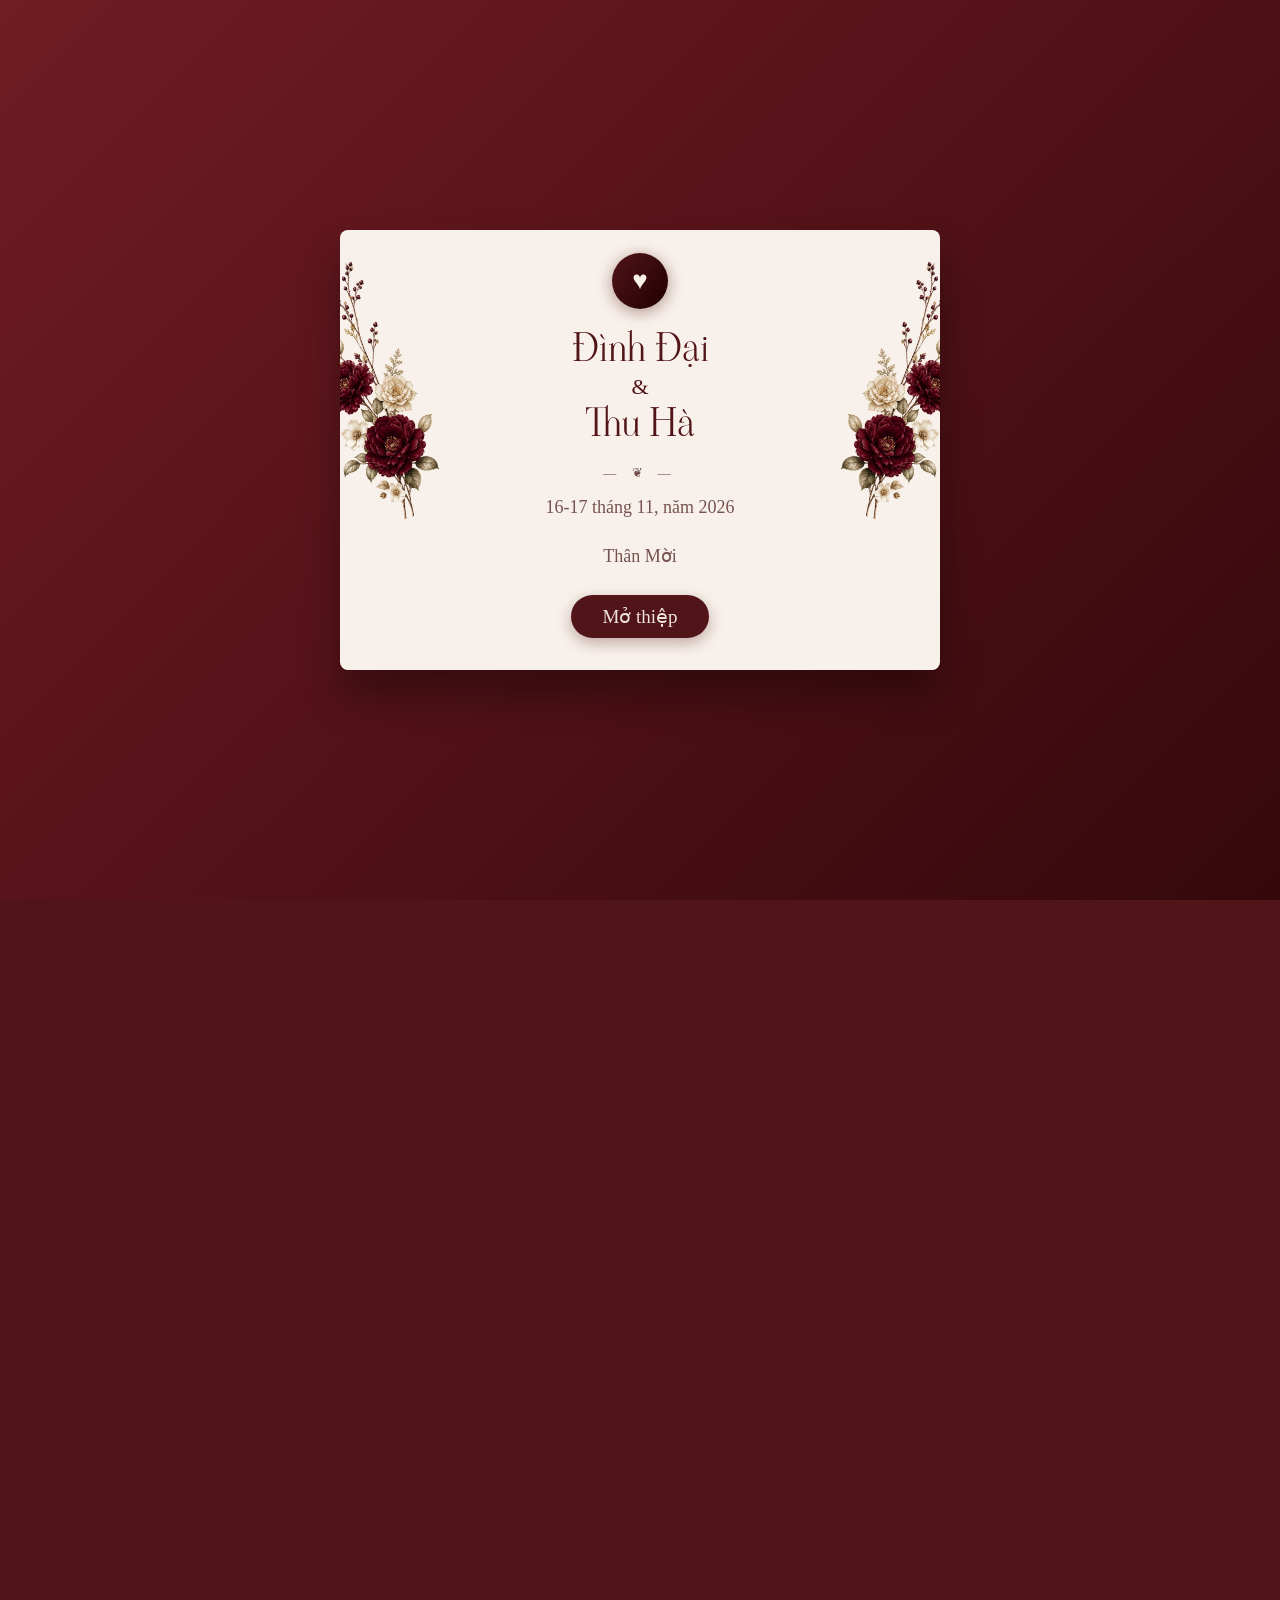
==== nha-trai/index.html @ a58b71ca "Add files via upload" ====
<!doctype html><html lang="vi" class="invitation-closed"><head><meta charset="utf-8"><meta name="viewport" content="width=device-width,initial-scale=1"><meta name="theme-color" content="#511419"><title>Thiệp cưới nhà trai — Đình Đại &amp; Thu Hà</title><meta name="description" content="Trân trọng kính mời bạn dự tiệc cưới nhà trai của Đình Đại &amp; Thu Hà, ngày 16/11/2026 tại Thôn Tiền Lệ, xã Sơn Đồng, TP. Hà Nội."><link rel="stylesheet" href="assets/chungdoi/d0204473e32a288a.css"><link rel="stylesheet" href="assets/chungdoi/08fc569d88870472.css"><style>@keyframes drFloat{0%,100%{transform:translateY(0)}50%{transform:translateY(-8px)}}</style><link rel="stylesheet" href="chungdoi.css?v=address-13"><meta property="og:type" content="website"><meta property="og:locale" content="vi_VN"><meta property="og:site_name" content="Đại &amp; Hà — Thiệp cưới"><meta property="og:title" content="Thiệp cưới nhà trai — Đình Đại &amp; Thu Hà"><meta property="og:description" content="Trân trọng kính mời bạn chung vui lúc 16:30, Thứ Hai, ngày 16/11/2026. Nhà trai: Thôn Tiền Lệ, xã Sơn Đồng, Hà Nội."><meta property="og:image" content="assets/share-card.jpg"><meta property="og:image:secure_url" content="assets/share-card.jpg"><meta property="og:image:type" content="image/jpeg"><meta property="og:image:width" content="1200"><meta property="og:image:height" content="630"><meta property="og:image:alt" content="Thiệp cưới nhà trai — Đình Đại &amp; Thu Hà"><meta name="twitter:card" content="summary_large_image"><meta name="twitter:title" content="Thiệp cưới nhà trai — Đình Đại &amp; Thu Hà"><meta name="twitter:description" content="Trân trọng kính mời bạn chung vui lúc 16:30, Thứ Hai, ngày 16/11/2026. Nhà trai: Thôn Tiền Lệ, xã Sơn Đồng, Hà Nội."><meta name="twitter:image" content="assets/share-card.jpg"></head><body data-invitation-side="Nhà trai"><main class="min-h-screen w-full"><div class="flex w-full justify-center overflow-x-clip bg-white" data-testid="minimalism-darkred-template"><div data-showcase-root="" class="relative w-full max-w-[480px] md:max-w-[900px] md:mx-auto overflow-hidden md:border md:border-[#51141922] isolate" style="background-color:#fff7eb;color:#511419"><style>@keyframes drFloat{0%,100%{transform:translateY(0)}50%{transform:translateY(-8px)}}</style><div aria-hidden="true" class="pointer-events-none absolute inset-0 z-0" style='background-image:url("assets/chungdoi/paper.webp");background-size:100% auto;background-position:top center;mix-blend-mode:multiply;opacity:0.5'></div><header class="relative z-10 flex flex-col items-center overflow-x-clip px-9 pt-15 pb-14 text-center"><img src="assets/chungdoi/castle-background.webp" alt="" aria-hidden="true" class="pointer-events-none absolute max-w-none object-contain opacity-[0.1] left-1/2 top-[26%] w-[170%] -translate-x-1/2"><p class="relative z-10 whitespace-pre-line text-[15px] uppercase md:text-[18px]" style='font-family:"Cormorant Garamond", "Times New Roman", ChungDoiIndic, serif;color:#590310;letter-spacing:0.16em;font-weight:600'>Save The Date</p><div class="relative z-10 mt-24 w-[82%] max-w-[330px] md:mt-28 md:max-w-[420px]"><div class="relative aspect-[333/384]"><img src="assets/chungdoi/envelope-background.webp" alt="" aria-hidden="true" class="pointer-events-none absolute inset-0 z-10 w-full max-w-none"><div class="absolute left-[33%] top-[-2%] z-20 w-[64%]" style="animation:drFloat 6.5s ease-in-out infinite;animation-delay:0.4s;will-change:transform"><div class="aspect-[221/309] rotate-[12deg] border-[7px] border-white bg-white shadow-[2px_2px_4px_rgba(0,0,0,0.25)]"><img src="assets/chungdoi/7d87ee36-6f29-4bc1-a551-3b13a37bc373.webp" alt="" class="h-full w-full object-cover"></div></div><span aria-hidden="true" class="pointer-events-none absolute block -left-[2%] -top-[12%] z-[25] w-[42%]"><span class="block" style="animation:drFloat 5s ease-in-out infinite;animation-delay:0s;will-change:transform"><img src="assets/chungdoi/flower2-decoration.webp" alt="" class="block w-full max-w-none object-contain drop-shadow-[3px_4px_3px_rgba(0,0,0,0.3)] rotate-[-17deg]"></span></span><img src="assets/chungdoi/envelope-cover.webp" alt="" aria-hidden="true" class="pointer-events-none absolute bottom-0 left-0 z-30 w-full max-w-none"></div></div><div class="relative z-10 mt-16 flex flex-col items-center gap-[22px] md:mt-20"><p class="text-[clamp(38px,11vw,46px)] leading-none md:text-[58px]" style='font-family:"Viaoda Libre", "The Nautigal", ChungDoiIndic, cursive;color:#511419'>Đình Đại</p><span aria-hidden="true" class="pointer-events-none absolute top-[37%] -translate-y-1/2 translate-x-[0px] text-[92px] leading-none md:text-[120px]" style='font-family:"The Nautigal", ChungDoiIndic, cursive;color:rgba(81,20,25,0.15)'>&amp;</span><p class="text-[clamp(38px,11vw,46px)] leading-none md:text-[58px]" style='font-family:"Viaoda Libre", "The Nautigal", ChungDoiIndic, cursive;color:#511419'>Thu Hà</p></div></header><section class="relative z-10 mx-auto w-[88%] max-w-[420px] md:max-w-[560px] "><span aria-hidden="true" class="pointer-events-none absolute block -right-[22%] bottom-[30%] z-20 w-[40%]" style="will-change:transform"><span class="block" style="animation:drFloat 5.5s ease-in-out infinite;animation-delay:0.6s;will-change:transform"><img src="assets/chungdoi/flower2-decoration.webp" alt="" class="block w-full max-w-none object-contain drop-shadow-[3px_4px_3px_rgba(0,0,0,0.3)] "></span></span><div class="relative overflow-hidden rounded-[13px] px-5 pb-10 pt-9 text-center shadow-[4px_4px_10px_rgba(0,0,0,0.25)]"><div aria-hidden="true" class="absolute inset-0 rounded-[13px]" style="background-color:#511419"></div><img src="assets/chungdoi/paper.webp" alt="" aria-hidden="true" class="pointer-events-none absolute inset-0 size-full max-w-none object-cover mix-blend-multiply opacity-40 rounded-[13px]"><div class="relative z-10 flex flex-col items-center gap-6"><h2 class="uppercase text-center relative z-10" style='color:#ece4d8;font-family:"Times New Roman", ChungDoiIndic, serif;font-weight:700;letter-spacing:0.03em'><span class="text-[20px]"><span dir="auto">THÔNG TIN LỄ CƯỚI</span></span></h2><div class="relative grid grid-cols-[1fr_auto_1fr] grid-rows-[repeat(4,auto)] justify-center gap-x-8 gap-y-[3px] text-center family-details" style='color:#ece4d8;font-family:"Baskerville", "Times New Roman", ChungDoiIndic, serif' data-family-order="groom-first"><div class="row-span-4 grid min-w-0 grid-rows-subgrid justify-items-center"><span class="text-[12px]" style="color:rgba(236,228,216,0.7)"><span dir="auto">Ông Bà</span></span><span class="text-[12px] font-semibold [overflow-wrap:anywhere] [overflow-wrap:anywhere] parent-name" style="color:#ece4d8;font-size:12px"><span dir="auto">Nguyễn Đình Thắng</span></span><span class="text-[12px] font-semibold [overflow-wrap:anywhere] [overflow-wrap:anywhere] parent-name" style="color:#ece4d8;font-size:12px"><span dir="auto">Nguyễn Thị Sáng</span></span><div class="whitespace-pre-line [overflow-wrap:anywhere] mt-1 flex w-full flex-col whitespace-pre-line text-[10px] leading-tight family-address" style="color:rgba(236,228,216,0.7)"><span>Thôn Tiền Lệ, xã Sơn Đồng</span><span>TP. Hà Nội</span></div></div><div class="row-span-4 h-[50px] w-[1px] shrink-0 self-center" style="background-color:rgba(236,228,216,0.4)"></div><div class="row-span-4 grid min-w-0 grid-rows-subgrid justify-items-center"><span class="text-[12px]" style="color:rgba(236,228,216,0.7)"><span dir="auto">Ông Bà</span></span><span class="text-[12px] font-semibold [overflow-wrap:anywhere] [overflow-wrap:anywhere] parent-name" style="color:#ece4d8;font-size:12px"><span dir="auto">Đào Văn Mộng</span></span><span class="text-[12px] font-semibold [overflow-wrap:anywhere] [overflow-wrap:anywhere] parent-name" style="color:#ece4d8;font-size:12px"><span dir="auto">Đặng Thị Cảnh</span></span><div class="whitespace-pre-line [overflow-wrap:anywhere] mt-1 flex w-full flex-col whitespace-pre-line text-[10px] leading-tight family-address" style="color:rgba(236,228,216,0.7)"><span>Thôn Lộc Hà, xã Đông Anh</span><span>TP. Hà Nội</span></div></div></div><div class="relative flex flex-col gap-1 text-center text-[12px] md:text-[13px] mx-auto md:max-w-[560px]" style='white-space:pre-line;font-family:"Baskerville", "Times New Roman", ChungDoiIndic, serif;color:#ece4d8'><span dir="auto">TRÂN TRỌNG BÁO TIN
LỄ THÀNH HÔN CỦA CON CHÚNG TÔI</span></div><div data-showcase-keep="" class="w-full min-w-0 relative flex w-full min-w-0 flex-col items-center text-center gap-3 md:gap-4"><h3 class="w-[80%] min-h-[80px] flex items-center justify-center leading-[52px] md:leading-[60px] whitespace-nowrap" style='font-size:43px;font-family:"Viaoda Libre", "The Nautigal", ChungDoiIndic, cursive;color:#ece4d8'>Nguyễn Đình Đại</h3><div class="text-[10px] uppercase" style='color:rgba(236,228,216,0.7);font-family:"Uchen", "Baskerville", ChungDoiIndic, serif;letter-spacing:0.14em'><span dir="auto">Trưởng Nam</span></div><div class="text-[35px]" style='color:#ece4d8;font-family:"Ms Madi", ChungDoiIndic, cursive'>&amp;</div><h3 class="w-[80%] min-h-[80px] flex items-center justify-center leading-[52px] md:leading-[60px] whitespace-nowrap" style='font-size:43px;font-family:"Viaoda Libre", "The Nautigal", ChungDoiIndic, cursive;color:#ece4d8'>Đào Thị Thu Hà</h3><div class="text-[10px] uppercase" style='color:rgba(236,228,216,0.7);font-family:"Uchen", "Baskerville", ChungDoiIndic, serif;letter-spacing:0.14em'><span dir="auto">Út Nữ</span></div></div><div class="relative flex flex-col items-center gap-4 md:gap-5 text-center" style='font-family:"Baskerville", "Times New Roman", ChungDoiIndic, serif'><div style="color:rgba(236,228,216,0.7)"><span dir="auto" class="whitespace-pre-line font-normal text-[16px] md:text-[18px] text-center">LỄ THÀNH HÔN ĐƯỢC CỬ HÀNH TẠI
TƯ GIA NHÀ TRAI</span></div><div class="flex w-full max-w-[180px] md:max-w-[210px] items-center justify-between px-0 text-[13px] md:text-[15px] uppercase whitespace-nowrap min-w-max gap-x-3" style="color:rgba(236,228,216,0.7)"><span>VÀO LÚC 10:00 AM</span><span><span dir="auto">THỨ BA</span></span></div><div class="flex items-center justify-center gap-4" style="color:#ece4d8"><span class="text-[40px] md:text-[46px] leading-none" style='font-family:"Times New Roman", ChungDoiIndic, serif;color:#ece4d8'>17</span><div class="h-[46px] w-px" style="background-color:rgba(236,228,216,0.45)"></div><div class="flex flex-col items-start justify-center gap-1 text-left"><span class="text-[14px] md:text-[18px] uppercase" style='font-family:"Times New Roman", ChungDoiIndic, serif;color:#ece4d8'><span dir="auto">THÁNG 11</span></span><span class="text-[14px] md:text-[18px] uppercase" style='font-family:"Times New Roman", ChungDoiIndic, serif;color:#ece4d8'>2026</span></div></div><div class="text-xs md:text-sm uppercase tracking-[0.12em] px-0" style='color:rgba(236,228,216,0.7);font-family:"Baskerville", "Times New Roman", ChungDoiIndic, serif'>(<!-- -->Tức ngày 9 tháng 10 năm Bính Ngọ<!-- -->)</div></div></div></div></section><div class="relative z-10 overflow-x-clip"><img src="assets/chungdoi/castle-background.webp" alt="" aria-hidden="true" class="pointer-events-none absolute max-w-none object-contain opacity-[0.1] left-1/2 top-[-6%] w-[150%] -translate-x-1/2"><div class="relative z-10 flex flex-col items-center px-6 pb-10 pt-10"><h2 class="uppercase text-center relative z-10" style='color:#511419;font-family:"Times New Roman", ChungDoiIndic, serif;font-weight:700;font-size:20px;letter-spacing:0.03em'><span dir="auto">Album Ảnh</span></h2><div class="relative z-10 mt-5 w-full max-w-[380px] md:max-w-[600px]"><div class="relative h-[340px] md:h-[520px] touch-pan-y"><button type="button" aria-label="Previous photo" class="hidden md:flex absolute left-0 top-1/2 -translate-y-1/2 z-[200] w-8 h-8 items-center justify-center rounded-full bg-base-200/60 hover:bg-base-200 transition-colors"><svg class="w-4 h-4" fill="none" stroke="currentColor" stroke-width="2.5" viewbox="0 0 24 24"><path stroke-linecap="round" stroke-linejoin="round" d="M15.75 19.5L8.25 12l7.5-7.5"></path></svg></button><button type="button" aria-label="Next photo" class="hidden md:flex absolute right-0 top-1/2 -translate-y-1/2 z-[200] w-8 h-8 items-center justify-center rounded-full bg-base-200/60 hover:bg-base-200 transition-colors"><svg class="w-4 h-4" fill="none" stroke="currentColor" stroke-width="2.5" viewbox="0 0 24 24"><path stroke-linecap="round" stroke-linejoin="round" d="M8.25 4.5l7.5 7.5-7.5 7.5"></path></svg></button><div class="relative w-full h-full flex items-center justify-center" style="perspective:1000px" id="carousel"><div class="absolute h-[92%] rounded-2xl overflow-hidden shadow-xl cursor-pointer transition-all ease-in-out ring-2 ring-white/30" style="aspect-ratio:0.6666666666666666;transition-duration:1100ms;transform:translateX(0%) translateZ(0px) rotateY(0deg) scale(1);opacity:1;z-index:100"><img src="assets/chungdoi/9163d27f-9c35-4c8d-b8cb-8f7db5c75a56.webp" alt="Wedding photo 1" class="h-full w-full object-cover" style="object-position:50% 50%"></div><div class="absolute h-[92%] rounded-2xl overflow-hidden shadow-xl cursor-pointer transition-all ease-in-out " style="aspect-ratio:0.6666666666666666;transition-duration:1100ms;transform:translateX(60%) translateZ(-150px) rotateY(45deg) scale(0.85);opacity:0.75;z-index:99"><img src="assets/chungdoi/9951f375-211d-4538-90fa-0de329af4582.webp" alt="Wedding photo 2" class="h-full w-full object-cover" style="object-position:50% 50%"></div><div class="absolute h-[92%] rounded-2xl overflow-hidden shadow-xl cursor-pointer transition-all ease-in-out " style="aspect-ratio:0.6666666666666666;transition-duration:1100ms;transform:translateX(120%) translateZ(-300px) rotateY(90deg) scale(0.7);opacity:0.5;z-index:98"><img src="assets/chungdoi/bf9f2c59-b965-408d-bd29-18013064308e.webp" alt="Wedding photo 3" class="h-full w-full object-cover" style="object-position:50% 50%"></div><div class="absolute h-[92%] rounded-2xl overflow-hidden shadow-xl cursor-pointer transition-all ease-in-out " style="aspect-ratio:0.6666666666666666;transition-duration:1100ms;transform:translateX(180%) translateZ(-450px) rotateY(135deg) scale(0.7);opacity:0.3;z-index:97"><img src="assets/chungdoi/e16313b0-f30e-482d-a186-1b780f04a887.webp" alt="Wedding photo 4" class="h-full w-full object-cover" style="object-position:50% 50%"></div><div class="absolute h-[92%] rounded-2xl overflow-hidden shadow-xl cursor-pointer transition-all ease-in-out " style="aspect-ratio:0.6666666666666666;transition-duration:1100ms;transform:translateX(240%) translateZ(-600px) rotateY(180deg) scale(0.7);opacity:0.3;z-index:96"><img src="assets/chungdoi/0610d4aa-0427-49a0-9854-0566e05d56b0.webp" alt="Wedding photo 5" class="h-full w-full object-cover" style="object-position:50% 50%"></div><div class="absolute h-[92%] rounded-2xl overflow-hidden shadow-xl cursor-pointer transition-all ease-in-out " style="aspect-ratio:0.6666666666666666;transition-duration:1100ms;transform:translateX(300%) translateZ(-750px) rotateY(225deg) scale(0.7);opacity:0.3;z-index:95"><img src="assets/chungdoi/fcc35fc3-6447-4e11-a5e4-c6a281400c61.webp" alt="Wedding photo 6" class="h-full w-full object-cover" style="object-position:50% 50%"></div><div class="absolute h-[92%] rounded-2xl overflow-hidden shadow-xl cursor-pointer transition-all ease-in-out " style="aspect-ratio:0.6666666666666666;transition-duration:1100ms;transform:translateX(360%) translateZ(-900px) rotateY(270deg) scale(0.7);opacity:0.3;z-index:94"><img src="assets/chungdoi/663456c7-1658-498f-a896-da9f4ee94b19.webp" alt="Wedding photo 7" class="h-full w-full object-cover" style="object-position:50% 50%"></div><div class="absolute h-[92%] rounded-2xl overflow-hidden shadow-xl cursor-pointer transition-all ease-in-out " style="aspect-ratio:0.6666666666666666;transition-duration:1100ms;transform:translateX(420%) translateZ(-1050px) rotateY(315deg) scale(0.7);opacity:0.3;z-index:93"><img src="assets/chungdoi/22c2e91e-60d8-4b0f-9f7e-fe9651621cef.webp" alt="Wedding photo 8" class="h-full w-full object-cover" style="object-position:50% 50%"></div><div class="absolute h-[92%] rounded-2xl overflow-hidden shadow-xl cursor-pointer transition-all ease-in-out " style="aspect-ratio:0.6666666666666666;transition-duration:1100ms;transform:translateX(-420%) translateZ(-1050px) rotateY(-315deg) scale(0.7);opacity:0.3;z-index:93"><img src="assets/chungdoi/7b42ae06-288a-4866-948d-3c87d89ab870.webp" alt="Wedding photo 9" class="h-full w-full object-cover" style="object-position:50% 50%"></div><div class="absolute h-[92%] rounded-2xl overflow-hidden shadow-xl cursor-pointer transition-all ease-in-out " style="aspect-ratio:0.6666666666666666;transition-duration:1100ms;transform:translateX(-360%) translateZ(-900px) rotateY(-270deg) scale(0.7);opacity:0.3;z-index:94"><img src="assets/chungdoi/b8d7e3f1-b60d-4d5b-9406-0cae5d72b0f2.webp" alt="Wedding photo 10" class="h-full w-full object-cover" style="object-position:50% 50%"></div><div class="absolute h-[92%] rounded-2xl overflow-hidden shadow-xl cursor-pointer transition-all ease-in-out " style="aspect-ratio:0.6666666666666666;transition-duration:1100ms;transform:translateX(-300%) translateZ(-750px) rotateY(-225deg) scale(0.7);opacity:0.3;z-index:95"><img src="assets/chungdoi/2544780b-bf46-4d52-8967-17ed7d6bf781.webp" alt="Wedding photo 11" class="h-full w-full object-cover" style="object-position:50% 50%"></div><div class="absolute h-[92%] rounded-2xl overflow-hidden shadow-xl cursor-pointer transition-all ease-in-out " style="aspect-ratio:0.6666666666666666;transition-duration:1100ms;transform:translateX(-240%) translateZ(-600px) rotateY(-180deg) scale(0.7);opacity:0.3;z-index:96"><img src="assets/chungdoi/91c231ea-2367-4f54-b213-14702824bdae.webp" alt="Wedding photo 12" class="h-full w-full object-cover" style="object-position:50% 50%"></div><div class="absolute h-[92%] rounded-2xl overflow-hidden shadow-xl cursor-pointer transition-all ease-in-out " style="aspect-ratio:0.6666666666666666;transition-duration:1100ms;transform:translateX(-180%) translateZ(-450px) rotateY(-135deg) scale(0.7);opacity:0.3;z-index:97"><img src="assets/chungdoi/6288aba4-a176-4ba6-bdb3-1ea2f947f870.webp" alt="Wedding photo 13" class="h-full w-full object-cover" style="object-position:50% 50%"></div><div class="absolute h-[92%] rounded-2xl overflow-hidden shadow-xl cursor-pointer transition-all ease-in-out " style="aspect-ratio:0.6666666666666666;transition-duration:1100ms;transform:translateX(-120%) translateZ(-300px) rotateY(-90deg) scale(0.7);opacity:0.5;z-index:98"><img src="assets/chungdoi/72925524-3f05-4ba1-9fca-d8e8ef8becf2.webp" alt="Wedding photo 14" class="h-full w-full object-cover" style="object-position:50% 50%"></div><div class="absolute h-[92%] rounded-2xl overflow-hidden shadow-xl cursor-pointer transition-all ease-in-out " style="aspect-ratio:0.6666666666666666;transition-duration:1100ms;transform:translateX(-60%) translateZ(-150px) rotateY(-45deg) scale(0.85);opacity:0.75;z-index:99"><img src="assets/chungdoi/2e337093-5f6a-4317-bd2e-b17ce7239311.webp" alt="Wedding photo 15" class="h-full w-full object-cover" style="object-position:50% 50%"></div></div></div><div class="flex justify-center mt-3" id="photoCount"><span class="text-sm tabular-nums opacity-60">1<!-- --> / <!-- -->15</span></div></div></div></div><section class="relative z-10 mx-auto mb-4 w-[88%] max-w-[420px] md:max-w-[560px]"><span aria-hidden="true" class="pointer-events-none absolute block -left-[18%] top-[10%] z-20 w-[24%]" style="will-change:transform"><span class="block" style="animation:drFloat 6s ease-in-out infinite;animation-delay:0.3s;will-change:transform"><img src="assets/chungdoi/flower2-decoration.webp" alt="" class="block w-full max-w-none object-contain drop-shadow-[3px_4px_3px_rgba(0,0,0,0.3)] "></span></span><div class="relative overflow-hidden rounded-[10px] px-5 py-9 text-center shadow-[4px_4px_10px_rgba(0,0,0,0.25)]"><div aria-hidden="true" class="absolute inset-0 rounded-[10px]" style="background-color:#511419"></div><img src="assets/chungdoi/paper.webp" alt="" aria-hidden="true" class="pointer-events-none absolute inset-0 size-full max-w-none object-cover mix-blend-multiply opacity-40 rounded-[10px]"><div class="relative z-10 flex flex-col items-center gap-6"><h2 class="uppercase text-center relative z-10" style='color:#ece4d8;font-family:"Times New Roman", ChungDoiIndic, serif;font-weight:700;letter-spacing:0.03em'><span class="text-[20px]"><span dir="auto">THÔNG TIN TIỆC CƯỚI</span></span></h2><div class="flex flex-col items-center gap-4 md:gap-5 text-center" style='font-family:"Baskerville", "Times New Roman", ChungDoiIndic, serif;color:#ece4d8' data-landing-screenshot-id="invite-reception"><h3 class="font-normal uppercase text-[20px] md:text-[26px] flex flex-col items-center" style='color:#ece4d8;font-family:"Baskerville", "Times New Roman", ChungDoiIndic, serif;text-transform:uppercase'><span dir="auto">Tiệc cưới sẽ diễn ra vào lúc:</span></h3><div class="flex w-full max-w-[130px] items-center justify-between px-0 text-[13px] md:text-[15px] uppercase whitespace-nowrap min-w-max gap-x-3" style='color:rgba(236,228,216,0.7);font-family:"Baskerville", "Times New Roman", ChungDoiIndic, serif'><span>4:30 PM</span><span><span dir="auto">THỨ HAI</span></span></div><div class="flex items-center justify-center gap-4" style='color:#ece4d8;font-family:"Times New Roman", ChungDoiIndic, serif'><span class="text-[40px] md:text-[46px] leading-none" style='color:#ece4d8;font-family:"Times New Roman", ChungDoiIndic, serif'>16</span><div class="h-[46px] w-px" style="background-color:rgba(236,228,216,0.45)"></div><div class="flex flex-col items-start justify-center gap-1 text-left"><span class="text-[12px] md:text-[16px] uppercase" style='color:#ece4d8;font-family:"Times New Roman", ChungDoiIndic, serif'><span dir="auto">THÁNG 11</span></span><span class="text-[18px] md:text-[24px]" style='color:#ece4d8;font-family:"Times New Roman", ChungDoiIndic, serif'>2026</span></div></div><div class="text-xs md:text-sm uppercase tracking-[0.12em] px-0" style='color:rgba(236,228,216,0.7);font-family:"Baskerville", "Times New Roman", ChungDoiIndic, serif'>(<!-- -->Tức ngày 8 tháng 10 năm Bính Ngọ<!-- -->)</div><div class="flex items-center justify-center flex-col mt-4"><h2 style='color:rgba(236,228,216,0.7);font-family:"Baskerville", "Times New Roman", ChungDoiIndic, serif'><span dir="auto">Cùng đếm ngược</span></h2><div class="text-center mt-2 text-sm md:text-lg" style='color:#ece4d8;font-family:"Baskerville", "Times New Roman", ChungDoiIndic, serif'><p id="countdown">Đang tính toán...</p></div></div><div class="mt-3 mx-auto w-fit max-w-full overflow-hidden rounded-[10px] px-4 pb-4 pt-2" style="background-color:#ece4d8"><div data-showcase-keep="" class="w-full max-w-[280px] md:max-w-[310px] mx-auto rounded-lg overflow-hidden  !max-w-none !w-[280px] md:!w-[330px] mx-auto" style="color:#511419"><div class="text-center py-2.5 text-[13px] md:text-[14px] font-semibold tracking-wide border-b !font-normal" style='border-color:color-mix(in srgb, #511419 27%, transparent);font-family:"The Nautigal", ChungDoiIndic, cursive;color:#511419;font-size:25px'>Tháng 11 / 2026</div><div class="grid grid-cols-7 border-b-2" style="border-color:#511419"><div class="text-center py-1.5 text-[10px] md:text-[11px] font-medium opacity-60">T2</div><div class="text-center py-1.5 text-[10px] md:text-[11px] font-medium opacity-60">T3</div><div class="text-center py-1.5 text-[10px] md:text-[11px] font-medium opacity-60">T4</div><div class="text-center py-1.5 text-[10px] md:text-[11px] font-medium opacity-60">T5</div><div class="text-center py-1.5 text-[10px] md:text-[11px] font-medium opacity-60">T6</div><div class="text-center py-1.5 text-[10px] md:text-[11px] font-medium opacity-60">T7</div><div class="text-center py-1.5 text-[10px] md:text-[11px] font-medium opacity-60">CN</div></div><div class="grid grid-cols-7 gap-y-0.5 px-1 py-2"><div class="flex items-center justify-center h-[30px] md:h-[34px]"></div><div class="flex items-center justify-center h-[30px] md:h-[34px]"></div><div class="flex items-center justify-center h-[30px] md:h-[34px]"></div><div class="flex items-center justify-center h-[30px] md:h-[34px]"></div><div class="flex items-center justify-center h-[30px] md:h-[34px]"></div><div class="flex items-center justify-center h-[30px] md:h-[34px]"></div><div class="flex items-center justify-center h-[30px] md:h-[34px]"><span class="text-[12px] md:text-[13px]">1</span></div><div class="flex items-center justify-center h-[30px] md:h-[34px]"><span class="text-[12px] md:text-[13px]">2</span></div><div class="flex items-center justify-center h-[30px] md:h-[34px]"><span class="text-[12px] md:text-[13px]">3</span></div><div class="flex items-center justify-center h-[30px] md:h-[34px]"><span class="text-[12px] md:text-[13px]">4</span></div><div class="flex items-center justify-center h-[30px] md:h-[34px]"><span class="text-[12px] md:text-[13px]">5</span></div><div class="flex items-center justify-center h-[30px] md:h-[34px]"><span class="text-[12px] md:text-[13px]">6</span></div><div class="flex items-center justify-center h-[30px] md:h-[34px]"><span class="text-[12px] md:text-[13px]">7</span></div><div class="flex items-center justify-center h-[30px] md:h-[34px]"><span class="text-[12px] md:text-[13px]">8</span></div><div class="flex items-center justify-center h-[30px] md:h-[34px]"><span class="text-[12px] md:text-[13px]">9</span></div><div class="flex items-center justify-center h-[30px] md:h-[34px]"><span class="text-[12px] md:text-[13px]">10</span></div><div class="flex items-center justify-center h-[30px] md:h-[34px]"><span class="text-[12px] md:text-[13px]">11</span></div><div class="flex items-center justify-center h-[30px] md:h-[34px]"><span class="text-[12px] md:text-[13px]">12</span></div><div class="flex items-center justify-center h-[30px] md:h-[34px]"><span class="text-[12px] md:text-[13px]">13</span></div><div class="flex items-center justify-center h-[30px] md:h-[34px]"><span class="text-[12px] md:text-[13px]">14</span></div><div class="flex items-center justify-center h-[30px] md:h-[34px]"><span class="text-[12px] md:text-[13px]">15</span></div><div class="flex items-center justify-center h-[30px] md:h-[34px]"><div class="relative w-[26px] h-[24px] md:w-[30px] md:h-[28px] flex items-center justify-center"><svg viewbox="0 0 24 22" class="absolute inset-0 w-full h-full drop-shadow-sm" fill="#511419"><path d="M12 21C12 21 1.5 13.5 1.5 7.5C1.5 4.46 3.96 2 7 2C8.76 2 10.35 2.81 11.4 4.09L12 4.8L12.6 4.09C13.65 2.81 15.24 2 17 2C20.04 2 22.5 4.46 22.5 7.5C22.5 13.5 12 21 12 21Z"></path></svg><span class="relative z-10 text-[11px] md:text-[12px] font-bold" style="color:#fff">16</span></div></div><div class="flex items-center justify-center h-[30px] md:h-[34px]"><span class="text-[12px] md:text-[13px]">17</span></div><div class="flex items-center justify-center h-[30px] md:h-[34px]"><span class="text-[12px] md:text-[13px]">18</span></div><div class="flex items-center justify-center h-[30px] md:h-[34px]"><span class="text-[12px] md:text-[13px]">19</span></div><div class="flex items-center justify-center h-[30px] md:h-[34px]"><span class="text-[12px] md:text-[13px]">20</span></div><div class="flex items-center justify-center h-[30px] md:h-[34px]"><span class="text-[12px] md:text-[13px]">21</span></div><div class="flex items-center justify-center h-[30px] md:h-[34px]"><span class="text-[12px] md:text-[13px]">22</span></div><div class="flex items-center justify-center h-[30px] md:h-[34px]"><span class="text-[12px] md:text-[13px]">23</span></div><div class="flex items-center justify-center h-[30px] md:h-[34px]"><span class="text-[12px] md:text-[13px]">24</span></div><div class="flex items-center justify-center h-[30px] md:h-[34px]"><span class="text-[12px] md:text-[13px]">25</span></div><div class="flex items-center justify-center h-[30px] md:h-[34px]"><span class="text-[12px] md:text-[13px]">26</span></div><div class="flex items-center justify-center h-[30px] md:h-[34px]"><span class="text-[12px] md:text-[13px]">27</span></div><div class="flex items-center justify-center h-[30px] md:h-[34px]"><span class="text-[12px] md:text-[13px]">28</span></div><div class="flex items-center justify-center h-[30px] md:h-[34px]"><span class="text-[12px] md:text-[13px]">29</span></div><div class="flex items-center justify-center h-[30px] md:h-[34px]"><span class="text-[12px] md:text-[13px]">30</span></div></div></div></div><a href="https://www.google.com/calendar/render?action=TEMPLATE&amp;text=Ti%E1%BB%87c+c%C6%B0%E1%BB%9Bi+nh%C3%A0+trai+%E2%80%94+%C4%90%C3%ACnh+%C4%90%E1%BA%A1i+%26+Thu+H%C3%A0&amp;dates=20261116T093000Z%2F20261116T113000Z&amp;ctz=Asia%2FSaigon&amp;details=Ti%E1%BB%87c+c%C6%B0%E1%BB%9Bi+nh%C3%A0+trai+l%C3%BAc+16%3A30+ng%C3%A0y+16%2F11%2F2026.+L%E1%BB%85+Th%C3%A0nh+H%C3%B4n+l%C3%BAc+10%3A00+ng%C3%A0y+17%2F11%2F2026.&amp;location=Th%C3%B4n+Ti%E1%BB%81n+L%E1%BB%87%2C+x%C3%A3+S%C6%A1n+%C4%90%E1%BB%93ng%2C+TP.+H%C3%A0+N%E1%BB%99i" target="_blank" rel="noopener noreferrer" class="mt-3 inline-flex items-center justify-center text-sm underline underline-offset-4" style='color:#ece4d8;font-family:"Times New Roman", ChungDoiIndic, serif;background:none' data-showcase-join-prev=""><span dir="auto">Thêm vào lịch</span></a></div><div class="relative z-10 mt-1 flex w-full flex-col items-center justify-center" data-landing-screenshot-id="invite-rsvp"><button type="button" class="inline-flex items-center justify-center rounded-full px-6 py-2 text-sm tracking-wide transition-transform hover:scale-[1.03]" style='background-color:#ece4d8;color:#511419;font-family:"Baskerville", "Times New Roman", ChungDoiIndic, serif' id="rsvpButton"><span class="relative z-10 flex min-h-0 items-center justify-center gap-2"><span dir="auto">XÁC NHẬN THAM DỰ</span></span></button></div></div></div></section><div class="relative z-10 overflow-x-clip"><img src="assets/chungdoi/castle-background.webp" alt="" aria-hidden="true" class="pointer-events-none absolute max-w-none object-contain opacity-[0.1] left-1/2 top-[-1%] w-[158%] -translate-x-1/2"><section class="relative z-10 flex w-full flex-col items-center px-6 pb-8 pt-8" data-landing-screenshot-id="invite-map"><div class="relative text-center"><h3 class="uppercase text-center" style='color:#511419;font-family:"Times New Roman", ChungDoiIndic, serif;font-weight:700;letter-spacing:0.03em'><span dir="auto">Tiệc cưới sẽ tổ chức tại</span></h3><div class="whitespace-pre-line mx-auto mt-2 max-w-[260px] text-center text-[12px] leading-relaxed md:max-w-[440px] md:text-[14px]" style='background-color:transparent;color:rgba(81,20,25,0.8);font-family:"Baskerville", "Times New Roman", ChungDoiIndic, serif'><span dir="auto">Thôn Tiền Lệ, xã Sơn Đồng, TP. Hà Nội</span></div></div><div class="relative flex flex-col items-center gap-4 md:gap-5 w-full" data-showcase-keep=""><iframe class="mt-3 h-[268px] w-full max-w-[338px] overflow-hidden rounded-[15px] md:h-[380px] md:max-w-[560px]" style="border-color:#511419" src="https://maps.google.com/maps?cid=5481096049677521495&amp;output=embed" loading="lazy" allowfullscreen="" referrerpolicy="no-referrer-when-downgrade" title="Bản đồ Trường THCS Tiền Yên, Tiền Lệ, Sơn Đồng, Hà Nội"></iframe><a href="https://maps.app.goo.gl/ydEYQWCsnunzfgSq5?g_st=ac" target="_blank" rel="noopener noreferrer" class="inline-flex items-center gap-2 rounded-full px-5 py-2 text-sm md:text-base font-semibold transition-transform hover:scale-[1.03]" style='background-color:transparent;color:rgba(81,20,25,0.8);font-family:"Baskerville", "Times New Roman", ChungDoiIndic, serif'><svg class="h-4 w-4 shrink-0" viewbox="0 0 24 24" fill="none" stroke="currentColor" stroke-width="2" stroke-linecap="round" stroke-linejoin="round" aria-hidden="true"><polygon points="3 11 22 2 13 21 11 13 3 11"></polygon></svg><span>Chỉ đường</span></a></div></section></div><div class="relative z-10 flex flex-col items-center gap-5 px-6 md:px-10 py-10 md:py-12 "><div class="flex flex-col items-center gap-1"><h2 class="uppercase font-normal text-[20px] md:text-[26px] text-center" style='color:#511419;font-family:"Times New Roman", ChungDoiIndic, serif;font-weight:700;font-size:20px;letter-spacing:0.03em'><span dir="auto">DRESS CODE</span></h2><p class="whitespace-pre-line text-sm md:text-base text-center" style='color:rgba(81,20,25,0.8);font-family:"Times New Roman", ChungDoiIndic, serif'><span dir="auto">Trang phục dự tiệc</span></p></div><div class="flex flex-wrap justify-center gap-4 md:gap-6"><div class="w-10 h-10 md:w-12 md:h-12 rounded-full shadow-md" style="background-color:#FFFFFF;border:1.5px solid #51141930"></div><div class="w-10 h-10 md:w-12 md:h-12 rounded-full shadow-md" style="background-color:#D8C3A5;border:none"></div><div class="w-10 h-10 md:w-12 md:h-12 rounded-full shadow-md" style="background-color:#A8B89F;border:none"></div></div></div><div class="@container relative z-10 overflow-x-clip"><img src="assets/chungdoi/papernote-background.webp" alt="" aria-hidden="true" class="pointer-events-none absolute left-1/2 top-[-15px] md:top-[-30px] lg:top-[-30px] w-[120%] max-w-[650px] -translate-x-1/2 object-contain opacity-95 drop-shadow-[4px_4px_4px_rgba(0,0,0,0.25)]"><section class="relative z-10 px-6 pb-8 pt-[74px] md:pt-[120px] [&amp;_textarea]:h-[56px] md:[&amp;_textarea]:h-[110px] [&amp;_form]:max-w-[280px] md:[&amp;_form]:max-w-[380px] [&amp;&gt;div:last-child]:mt-[60px] min-[425px]:[&amp;&gt;div:last-child]:mt-0" style='color:#511419;font-family:"Times New Roman", ChungDoiIndic, serif' data-landing-screenshot-id="invite-guestbook" data-showcase-keep=""><div class="text-center"><h2 class="uppercase font-bold text-[20px] md:text-[24px] relative -translate-y-[-16px]" style='color:#511419;font-family:"Times New Roman", ChungDoiIndic, serif;font-weight:700;font-size:20px;letter-spacing:0.03em'><span dir="auto">Sổ lưu bút</span></h2></div><form class="mt-6 mx-auto w-full max-w-full md:max-w-[600px]" id="wishForm"><div class="rounded-[8px] p-4" style="background:transparent"><div class="mb-4"><input type="text" placeholder="Nhập tên*" class="w-full rounded-lg border px-4 py-3 text-sm focus:outline-none" style="border-color:#511419;color:#511419;background-color:transparent" maxlength="500" required="" value=""></div><textarea placeholder="Nhập lời chúc*" class="w-full rounded-lg border px-4 py-3 text-sm focus:outline-none" style="border-color:#511419;color:#511419;background-color:transparent;resize:none" rows="4" maxlength="10000" required=""></textarea><div class="-mt-[-5px] flex items-center justify-between text-xs"><div class="flex items-center text-xs space-x-1"><button type="button" class="p-2 rounded-lg transition-all duration-200 hover:scale-110 text-base leading-none" style="background-color:#5114191A;color:#511419" title="Tạo lời chúc bằng AI" id="suggestWish">🪄</button></div><button type="submit" class="rounded-full px-6 py-2 text-sm font-semibold text-white transition-transform hover:scale-105 disabled:cursor-not-allowed disabled:opacity-60" style="background-color:#511419;color:#ded9d7">LƯU LỜI CHÚC</button></div></div></form><div class="mt-8 w-full max-h-[500px] space-y-3 overflow-y-auto pr-2 mx-auto max-w-full md:max-w-[600px]"><p class="text-center text-sm opacity-70 flex flex-col items-center" id="wishes" hidden="" aria-live="polite"></p></div></section></div><div class="relative z-10 overflow-x-clip"><img src="assets/chungdoi/castle-background.webp" alt="" aria-hidden="true" class="pointer-events-none absolute max-w-none object-contain opacity-[0.1] left-1/2 top-[6%] w-[155%] -translate-x-1/2"><div class="flex flex-col items-center justify-center py-8 relative z-10 flex flex-col items-center px-6 pb-10 pt-8" style="background-color:transparent"><h2 class='mb-4 uppercase text-[20px] "Times New Roman", ChungDoiIndic, serif flex flex-col items-center' style='color:#511419;font-family:"Times New Roman", ChungDoiIndic, serif;font-weight:700;letter-spacing:0.03em'><span dir="auto">Hộp Quà Mừng</span></h2><button type="button" style="width:250px;height:357px" aria-label="Mở hộp mừng cưới" class="jsx-1370451c15a89ae2 group relative cursor-pointer outline-none border-none bg-transparent " id="giftButton" aria-haspopup="dialog" aria-controls="giftDialog" aria-expanded="false"><div class="jsx-1370451c15a89ae2 relative w-full h-full flex items-end justify-center pb-[48px]"><span style="top:6%;left:12%;color:#b58b2f;font-size:20.9px" class="jsx-1370451c15a89ae2 ienv-sparkle absolute pointer-events-none z-20">✦</span><span style="top:14%;right:8%;color:#b58b2f;font-size:15.200000000000001px" class="jsx-1370451c15a89ae2 ienv-sparkle-2 absolute pointer-events-none z-20">✦</span><span style="top:34%;left:3%;color:#b58b2f;font-size:13.3px" class="jsx-1370451c15a89ae2 ienv-sparkle-3 absolute pointer-events-none z-20">✦</span><span style="top:24%;right:3%;color:#b58b2f;font-size:13.3px" class="jsx-1370451c15a89ae2 ienv-sparkle-4 absolute pointer-events-none z-20">✦</span><div style="width:190px;height:275px" class="jsx-1370451c15a89ae2 relative"><div style="left:50%;bottom:-6px;width:125.4px;height:11px;margin-left:-62.7px;border-radius:50%;background-color:rgba(0,0,0,0.45);filter:blur(4px);z-index:0;will-change:transform, opacity" class="jsx-1370451c15a89ae2 ienv-shadow absolute pointer-events-none"></div><img src="assets/chungdoi/minimalism_darkred.webp" alt="" loading="lazy" decoding="async" style="width:100%;height:100%;object-fit:contain;object-position:center bottom;transform-origin:50% 100%;transform:translateX(20%) translateY(-10%) scale(-0.8, 0.8) rotate(-15deg);z-index:1;filter:drop-shadow(0 8px 14px rgba(0,0,0,0.18));will-change:transform" class="jsx-1370451c15a89ae2 ienv-back absolute inset-0 pointer-events-none"><img src="assets/chungdoi/minimalism_darkred.webp" alt="" loading="lazy" decoding="async" style="width:100%;height:100%;object-fit:contain;object-position:center bottom;rotate:-10deg;z-index:2;filter:drop-shadow(0 10px 18px rgba(0,0,0,0.22));will-change:transform" class="jsx-1370451c15a89ae2 ienv-card absolute inset-0 pointer-events-none"></div></div><p style="color:#511419" class="jsx-1370451c15a89ae2 ienv-hint absolute bottom-0 left-1/2 -translate-x-1/2 text-xs whitespace-nowrap font-medium"><span dir="auto">Nhấn để mở</span></p></button></div></div><footer class="relative z-10 flex flex-col items-center px-6 pb-10 text-center"><span class="whitespace-pre-line flex flex-col items-center gap-1 text-[12px] md:text-[13px] mx-auto md:max-w-[560px]" style='color:#511419;font-family:"Times New Roman", ChungDoiIndic, serif'><span dir="auto">Sự hiện diện của quý khách là niềm vinh hạnh của gia đình chúng tôi!</span></span></footer><div class="relative z-20 flex items-center justify-center pb-3"></div></div></div></main><div id="opening"><div class="intro-card"><img class="intro-flower flower-left" src="assets/chungdoi/flower2-decoration.webp" alt=""><img class="intro-flower flower-right" src="assets/chungdoi/flower2-decoration.webp" alt=""><span class="heart-seal">♥</span><h1>Đình Đại <small>&amp;</small> Thu Hà</h1><div class="ornament">— ❦ —</div><p>16-17 tháng 11, năm 2026</p><p class="guest">Thân Mời <span id="guestName"></span></p><button id="openInvitation">Mở thiệp</button></div></div><button id="musicButton" class="music-btn" aria-label="Bật nhạc nền" aria-pressed="false" title="Nhạc nền: Until I Found You">♫</button><audio id="music" loop preload="metadata" src="assets/music.mp3?v=10"></audio><dialog id="photoDialog"><button class="dialog-close" aria-label="Đóng ảnh">×</button><button id="previousImage" class="photo-prev" aria-label="Ảnh trước">‹</button><img id="largePhoto" alt="Ảnh cưới Đại và Hà"><button id="nextImage" class="photo-next" aria-label="Ảnh sau">›</button><p id="largeCount"></p></dialog><dialog id="rsvpDialog" class="content-dialog"><button class="dialog-close" aria-label="Đóng xác nhận">×</button><h2>XÁC NHẬN THAM DỰ</h2><p>Rất mong được đón tiếp bạn trong ngày vui của chúng mình.</p><form id="rsvpForm"><label>Họ và tên<input name="name" required maxlength="80" placeholder="Họ và tên của bạn"></label><label>Bạn sẽ tham dự chứ?<select name="coming"><option>Có, tôi sẽ đến</option><option>Rất tiếc, tôi không thể tham dự</option></select></label><label>Số người tham dự<select name="count"><option>1 người</option><option>2 người</option><option>3 người</option><option>4 người</option><option>5 người</option></select></label><label>Lời nhắn<textarea name="message" rows="3" maxlength="500" placeholder="Lời nhắn đến Đại &amp; Hà"></textarea></label><button class="submit-btn">LƯU XÁC NHẬN</button></form></dialog><dialog id="giftDialog" class="content-dialog gift-dialog" aria-labelledby="giftHeading"><button class="dialog-close" aria-label="Đóng hộp mừng cưới">×</button><header class="gift-header"><span aria-hidden="true">♡</span><h2 id="giftHeading">HỘP QUÀ MỪNG</h2><p>Cảm ơn tình cảm của bạn dành cho Đại &amp; Hà</p></header><div class="gift-viewport" role="region" aria-roledescription="carousel" aria-label="Mã QR mừng cưới cô dâu và chú rể" tabindex="0"><div class="gift-accounts"><article class="gift-account active" id="gift-groom" aria-label="Mừng cưới chú rể"><h3>Mừng cưới chú rể</h3><img src="assets/gift-qr-groom.png" alt="Mã QR mừng cưới chú rể Nguyễn Đình Đại" width="240" height="240"><p class="gift-bank">Techcombank</p><p class="gift-owner">NGUYEN DINH DAI</p><p class="gift-number">19032304116668</p><div class="gift-actions"><button type="button" class="copy-account" data-account="19032304116668">Sao chép STK</button><a href="assets/gift-qr-groom.png" download="QR-mung-cuoi-Dinh-Dai.png">Tải mã QR</a></div></article><article class="gift-account" id="gift-bride" aria-label="Mừng cưới cô dâu"><h3>Mừng cưới cô dâu</h3><img src="assets/gift-qr-bride.png" alt="Mã QR mừng cưới cô dâu Đào Thị Thu Hà" width="240" height="240"><p class="gift-bank">MBBank</p><p class="gift-owner">DAO THI THU HA</p><p class="gift-number">6816042000</p><div class="gift-actions"><button type="button" class="copy-account" data-account="6816042000">Sao chép STK</button><a href="assets/gift-qr-bride.png" download="QR-mung-cuoi-Thu-Ha.png">Tải mã QR</a></div></article></div><button class="gift-prev" type="button" aria-label="Mã QR trước">‹</button><button class="gift-next" type="button" aria-label="Mã QR tiếp theo">›</button></div><div class="gift-carousel-controls"><button type="button" class="gift-dot active" aria-label="Xem QR chú rể" aria-current="true" data-slide="0"></button><p id="giftSlideLabel" aria-live="polite">Chú rể · 1 / 2</p><button type="button" class="gift-dot" aria-label="Xem QR cô dâu" aria-current="false" data-slide="1"></button></div><p class="gift-swipe-hint">Vuốt trái hoặc phải để đổi mã QR</p><p id="giftCopyStatus" role="status" aria-live="polite"></p></dialog><div id="toast" role="status"></div><script src="chungdoi.js?v=9-groom"></script><script src="../guest-config.js"></script><script src="../guest-forms.js"></script></body></html>
---- nha-trai/assets/chungdoi/08fc569d88870472.css ----
.driver-popover.driverjs-theme{background-color:#ffffff;border-radius:12px;box-shadow:0 10px 40px rgba(0,0,0,.15);max-width:400px;font-family:-apple-system,BlinkMacSystemFont,Segoe UI,Roboto,Oxygen,Ubuntu,Cantarell,Fira Sans,Droid Sans,Helvetica Neue,sans-serif;-webkit-font-smoothing:antialiased;-moz-osx-font-smoothing:grayscale}.driver-popover.driverjs-theme .driver-popover-title{font-size:18px;font-weight:700;color:#1f2937;margin-bottom:8px;font-family:inherit}.driver-popover.driverjs-theme .driver-popover-description{font-size:14px;line-height:1.6;color:#6b7280;font-family:inherit}.driver-popover.driverjs-theme .driver-popover-progress-text{font-size:12px;color:#9ca3af;font-weight:500;font-family:inherit}.driver-popover.driverjs-theme button{border-radius:8px;font-weight:600;padding:8px 16px;transition:all .2s ease;font-family:inherit;text-shadow:none!important}.driver-popover.driverjs-theme .driver-popover-next-btn{background-color:#fb356d;color:white;font-weight:600}.driver-popover.driverjs-theme .driver-popover-next-btn:hover{background-color:#e02a5d;transform:translateY(-1px)}.driver-popover.driverjs-theme .driver-popover-prev-btn{background-color:#f3f4f6;color:#374151}.driver-popover.driverjs-theme .driver-popover-prev-btn:hover{background-color:#e5e7eb}.driver-popover.driverjs-theme .driver-popover-close-btn{color:#9ca3af}.driver-popover.driverjs-theme .driver-popover-close-btn:hover{color:#6b7280}.driver-active-element{border-radius:8px!important}.driver-active-element.driver-no-interaction-disabled{animation:driverPulse 1.5s ease-in-out infinite;box-shadow:0 0 0 0 rgba(251,53,109,.4)}@keyframes driverPulse{0%{box-shadow:0 0 0 0 rgba(251,53,109,.6)}70%{box-shadow:0 0 0 12px rgba(251,53,109,0)}to{box-shadow:0 0 0 0 rgba(251,53,109,0)}}.tap-indicator{display:inline-flex;align-items:center;gap:4px;background:linear-gradient(135deg,#fb356d,#ff6b9d);color:white;padding:4px 10px;border-radius:20px;font-size:12px;font-weight:600;margin-top:8px;animation:tapBounce 1s ease-in-out infinite}@keyframes tapBounce{0%,to{transform:translateY(0)}50%{transform:translateY(-3px)}}.driver-overlay{background-color:rgba(0,0,0,.03)!important}.driver-active-element:after{content:"";position:absolute;bottom:-40px;left:50%;transform:translateX(-50%);width:32px;height:32px;background-image:url("data:image/svg+xml,%3Csvg xmlns='http://www.w3.org/2000/svg' viewBox='0 0 24 24' fill='%23fb356d'%3E%3Cpath d='M9 11.24V7.5a2.5 2.5 0 0 1 5 0v3.74c1.21-.81 2-2.18 2-3.74a5 5 0 0 0-10 0c0 1.56.79 2.93 2 3.74zm9.84 4.63l-4.54-2.26c-.17-.07-.35-.11-.54-.11H13v-6a.5.5 0 0 0-1 0v8.5H9.5a.5.5 0 0 0 0 1h3.5v2.5a.5.5 0 0 0 1 0V16h.76c.19 0 .37-.04.54-.11l4.54-2.26c.32-.16.5-.5.46-.86-.04-.36-.28-.66-.62-.77l-.34-.13z'/%3E%3C/svg%3E");background-size:contain;background-repeat:no-repeat;animation:pointerBounce .8s ease-in-out infinite;pointer-events:none;z-index:10001;display:none}.driver-active-element.show-pointer:after{display:block}@keyframes pointerBounce{0%,to{transform:translateX(-50%) translateY(0)}50%{transform:translateX(-50%) translateY(-8px)}}.animate-shake{animation:shake .5s ease-in-out}@keyframes shake{0%,to{transform:translateX(0)}20%{transform:translateX(-8px)}40%{transform:translateX(8px)}60%{transform:translateX(-6px)}80%{transform:translateX(6px)}}.driver-popover{animation:driverPopoverFadeIn .3s ease-out}@keyframes driverPopoverFadeIn{0%{opacity:0;transform:translateY(10px)}to{opacity:1;transform:translateY(0)}}@media (max-width:767px){.driver-popover.driverjs-theme{max-width:calc(100vw - 32px);margin:0 16px}.driver-popover.driverjs-theme .driver-popover-title{font-size:16px}.driver-popover.driverjs-theme .driver-popover-description{font-size:13px;line-height:1.5}.driver-popover.driverjs-theme button{padding:6px 12px;font-size:13px}.driver-active-element:after{display:none!important}.driver-highlighted-element{border-radius:6px!important}}
---- nha-trai/chungdoi.css ----
@font-face{font-family:Viaoda Libre;src:url('assets/chungdoi/ViaodaLibre-Regular.ttf')}@font-face{font-family:The Nautigal;src:url('assets/chungdoi/TheNautigal-Regular.ttf')}@font-face{font-family:Cormorant Garamond;src:url('assets/chungdoi/CormorantGaramond-Variable.ttf')}html{scroll-behavior:smooth}body{margin:0;background:white;color:#511419;font-family:'Times New Roman',serif}button{cursor:pointer}button:focus-visible,a:focus-visible,input:focus-visible,textarea:focus-visible,select:focus-visible,[tabindex]:focus-visible{outline:2px solid #b8893b;outline-offset:4px}#opening{position:fixed;inset:0;z-index:1000;background:linear-gradient(135deg,#701c23,#35080c);display:grid;place-items:center;padding:22px;transition:opacity .7s,visibility .7s}#opening.opened{opacity:0;visibility:hidden;pointer-events:none}.intro-card{position:relative;width:min(600px,100%);padding:92px 35px 32px;border-radius:8px;background:#f8f1eb;box-shadow:0 25px 40px #0005;text-align:center;overflow:hidden}.intro-card h1{position:relative;font-family:'Viaoda Libre',serif;font-size:38px;line-height:1.1;margin:6px 0 18px;font-weight:400;z-index:1}.intro-card h1 small{display:block;font:22px Georgia;line-height:1.5}.intro-card p{position:relative;z-index:1;font-size:18px;color:#765252}.intro-card .guest{margin-top:22px;margin-bottom:25px}.heart-seal{position:absolute;top:23px;left:50%;transform:translateX(-50%);border-radius:50%;background:linear-gradient(130deg,#511419,#210003);box-shadow:0 3px 16px #51141970;color:#f8f1eb;width:56px;height:56px;line-height:56px;font-size:26px}.intro-flower{position:absolute;width:118px;top:22px}.flower-left{left:-30px;transform:rotate(-20deg)}.flower-right{right:-30px;transform:scaleX(-1) rotate(-20deg)}.ornament{margin:12px auto;color:#765252;letter-spacing:6px;font-size:13px}#openInvitation,.submit-btn{border:0;border-radius:30px;background:#511419;color:#eee4d6;padding:10px 31px;font:19px 'Times New Roman';box-shadow:0 5px 15px #51141955;position:relative;z-index:1}.music-btn{position:fixed;bottom:24px;right:24px;z-index:900;background:#511419;color:#fff5e4;border:3px double #b9888f;border-radius:50%;width:49px;height:49px;font-size:24px;box-shadow:0 4px 12px #0002}.music-btn.active{animation:pulse 2s infinite}.preview-note{font:11px/1.6 Georgia,serif;margin:12px 0;text-align:left;opacity:.7}#wishForm{position:relative;z-index:1}#wishes{max-width:100%;overflow-wrap:anywhere}.local-wish{padding:16px 0;border-bottom:1px solid #51141930;white-space:pre-wrap;text-align:left}.local-wish p{font-size:13px;font-style:italic;margin-top:7px}#carousel>div{cursor:pointer}dialog{border:0;padding:0;color:#f6eee4;border-radius:12px;max-width:94vw;width:min(850px,94vw);background:#16090b;box-shadow:0 10px 50px #0005}dialog::backdrop{background:#000c}.dialog-close{position:absolute;top:10px;right:12px;z-index:5;border:0;border-radius:50%;width:36px;height:36px;background:#511419cc;color:white;font:28px Georgia}#photoDialog{overflow:visible}#largePhoto{width:100%;max-height:83dvh;object-fit:contain}#largeCount{text-align:center;font-size:13px;padding:8px}.photo-prev,.photo-next{position:absolute;top:45%;border:0;border-radius:50%;width:40px;height:40px;background:#511419aa;color:#fff;font:32px Georgia;z-index:3}.photo-prev{left:8px}.photo-next{right:8px}.content-dialog{background:#f5ecdf url('assets/chungdoi/paper.webp');color:#511419;width:420px;max-height:90dvh;padding:42px 28px 28px}.content-dialog h2{font-size:20px;text-align:center;margin:0 0 20px}.content-dialog>p{font-size:14px;text-align:center;margin:10px 0}.content-dialog label{display:block;font-size:13px;margin-top:16px}.content-dialog input,.content-dialog textarea,.content-dialog select{display:block;width:100%;border:1px solid #51141970;border-radius:7px;background:transparent;color:#511419;font:14px/1.5 Georgia;padding:10px;margin-top:7px}.content-dialog .submit-btn{width:100%;font-size:14px;margin-top:12px;box-shadow:none}#toast{position:fixed;bottom:80px;left:50%;transform:translateX(-50%);z-index:2000;width:max-content;max-width:90vw;border-radius:10px;background:#511419ef;color:white;padding:12px 20px;text-align:center;opacity:0;pointer-events:none;font-size:13px;transition:.3s}#toast.show{opacity:1}@keyframes pulse{50%{box-shadow:0 0 0 6px #51141922}}@media(max-width:767px){h3[style*="font-size:43px"]{font-size:clamp(25px,7.9vw,43px)!important;white-space:normal!important}.intro-card{padding:90px 28px 32px}.intro-card h1{font-size:35px}.intro-flower{width:90px}.music-btn{right:15px;bottom:15px}#carousel{touch-action:pan-y}button[aria-label="Previous photo"],button[aria-label="Next photo"]{display:flex!important;opacity:.8}}@media(prefers-reduced-motion:reduce){html{scroll-behavior:auto}*{animation:none!important;transition:none!important}}
.gift-dialog{width:700px;padding:36px 28px 20px;overflow-y:auto;overscroll-behavior:contain;scrollbar-width:thin}.gift-header{text-align:center;padding:0 15px 22px}.gift-header>span{font-size:30px;color:#8a5153}.gift-header h2{margin:6px 0 9px}.gift-header>p{font-size:14px}.gift-accounts{display:grid;grid-template-columns:1fr 1fr;gap:18px}.gift-account{text-align:center;border:1px solid #51141930;border-radius:12px;padding:20px 14px;background:#fffcf7a8}.gift-account h3{font:21px 'Viaoda Libre',serif;margin:0 0 16px}.gift-account>img{width:min(100%,230px);height:auto;aspect-ratio:1;object-fit:contain;background:#fff;padding:9px;border-radius:8px;margin:0 auto 14px;image-rendering:pixelated}.gift-bank{font-weight:bold;font-size:16px}.gift-owner{font-size:12px;letter-spacing:.6px;margin-top:7px}.gift-number{font:19px/1.6 'Times New Roman',serif;letter-spacing:1.4px;user-select:all;margin:5px 0 14px}.gift-actions{display:flex;justify-content:center;gap:8px}.gift-actions button,.gift-actions a{font:12px/1.4 'Times New Roman',serif;border:1px solid #511419;border-radius:24px;padding:9px 12px;min-height:38px;text-decoration:none;display:inline-flex;align-items:center;justify-content:center}.gift-actions button{background:#511419;color:#fff5e4}.gift-actions a{background:transparent;color:#511419}#giftCopyStatus{min-height:21px;font-size:12px;margin:15px 0 0;text-align:center}.gift-header,.gift-account{cursor:default}#giftButton{touch-action:manipulation;isolation:isolate}#giftButton>*{pointer-events:none}@media(max-width:600px){.gift-dialog{width:370px;max-width:94vw;padding:34px 18px 15px}.gift-accounts{grid-template-columns:1fr;gap:16px}.gift-header{padding:0 5px 20px}.gift-account{padding:18px 14px}.gift-account>img{width:210px}}
/* Keep native dialogs centered independently of the page scroll position. */
dialog{position:fixed;inset:0;margin:auto}
.gift-dialog{width:min(700px,calc(100vw - 32px));max-width:calc(100vw - 32px);max-height:calc(100dvh - 32px);padding:28px 24px 14px;overflow:hidden;box-sizing:border-box}
.gift-dialog[open]{display:flex;flex-direction:column}
.gift-dialog .dialog-close{top:10px;right:10px;width:44px;height:44px;z-index:20;flex-shrink:0}
.gift-header{padding:0 28px 18px;flex-shrink:0}.gift-header>span{font-size:25px}.gift-header h2{font-size:20px;margin:4px 0 7px}.gift-header>p{font-size:13px;line-height:1.5}
.gift-tabs{display:none}.gift-accounts{min-height:0;overflow-y:auto;overscroll-behavior:contain;-webkit-overflow-scrolling:touch;padding:1px;scrollbar-width:thin;flex:0 1 auto}
#giftCopyStatus{flex-shrink:0;margin-top:8px;line-height:1.5;min-height:18px}
html.gift-modal-open,html.gift-modal-open body{overflow:hidden;overscroll-behavior:none}
@media(max-width:600px){
.gift-dialog{width:calc(100vw - 28px);max-width:390px;max-height:calc(100dvh - 28px);padding:22px 16px 12px;border-radius:16px}
.gift-header{padding:0 27px 14px}.gift-header>span{font-size:23px}.gift-header h2{font-size:19px}.gift-header>p{font-size:12px}
.gift-tabs{display:grid;grid-template-columns:1fr 1fr;gap:5px;padding:4px;margin-bottom:13px;background:#5114190d;border-radius:28px;flex-shrink:0}
.gift-tabs button{min-height:42px;font:15px 'Times New Roman',serif;border-radius:24px;border:0;color:#511419;background:transparent;touch-action:manipulation}
.gift-tabs button[aria-selected="true"]{background:#511419;color:#fff5e4;box-shadow:0 2px 5px #51141920}
.gift-accounts{display:block}.gift-account{display:none;padding:15px 12px 16px;border-radius:12px}.gift-account.active{display:block}.gift-account h3{display:none}
.gift-account>img{width:min(210px,100%);margin-bottom:9px;padding:8px}.gift-bank{font-size:16px}.gift-owner{font-size:12px;margin-top:5px}.gift-number{font-size:20px;margin:4px 0 12px}
.gift-actions{gap:9px}.gift-actions button,.gift-actions a{font-size:13px;min-height:44px;padding:10px 14px;flex:1}
}
@media(max-width:600px) and (max-height:650px){.gift-dialog{padding-top:16px}.gift-header>span{display:none}.gift-header{padding-bottom:10px}.gift-tabs{margin-bottom:9px}.gift-account>img{width:175px}.gift-account{padding-top:10px;padding-bottom:12px}}
.music-btn{width:48px;height:48px;touch-action:manipulation;bottom:max(16px,env(safe-area-inset-bottom));right:max(16px,env(safe-area-inset-right));-webkit-tap-highlight-color:transparent}
/* Two physical cards share one perspective stage; the centered QR stays flat. */
.gift-dialog{width:min(470px,calc(100vw - 28px));max-width:470px;padding:24px 12px 12px}
.gift-header{padding:0 34px 13px}.gift-header>span{font-size:22px}
.gift-viewport{position:relative;min-height:0;overflow-x:hidden;overflow-y:auto;overscroll-behavior:contain;-webkit-overflow-scrolling:touch;touch-action:pan-y;isolation:isolate;flex:0 1 auto;scrollbar-width:thin;padding:6px 24px 12px;perspective:1100px}
.gift-accounts{display:grid!important;grid-template-columns:minmax(0,1fr);grid-template-areas:'qr';gap:0;overflow:visible;padding:0;perspective:1100px;transform-style:preserve-3d}
.gift-account{display:block!important;grid-area:qr;min-width:0;margin:0;position:relative;padding:15px 12px;border-radius:15px;background:#fffcf8;border:1px solid #d8c4b7;box-shadow:0 6px 16px #51141912;backface-visibility:hidden;transform-origin:center;transition:transform .55s cubic-bezier(.22,.7,.25,1),opacity .55s;will-change:transform;pointer-events:none;user-select:none}
.gift-account.active{transform:translateX(0) translateZ(0) rotateY(0) scale(1);opacity:1;z-index:3;pointer-events:auto}
.gift-account.off-right{transform:translateX(76%) translateZ(-160px) rotateY(-48deg) scale(.82);opacity:.52;z-index:1}
.gift-account.off-left{transform:translateX(-76%) translateZ(-160px) rotateY(48deg) scale(.82);opacity:.52;z-index:1}
.gift-account h3{display:block!important;font:20px 'Viaoda Libre',serif;line-height:1.25;margin:0 0 12px}.gift-account>img{width:min(210px,100%);height:auto;aspect-ratio:1;margin:0 auto 9px;-webkit-user-drag:none}
.gift-number{user-select:all}.gift-prev,.gift-next{position:absolute;top:43%;z-index:8;display:flex;align-items:center;justify-content:center;width:38px;height:44px;border:1px solid #51141926;border-radius:24px;background:#f7eee5ed;color:#511419;box-shadow:0 2px 8px #51141918;font:28px/1 Georgia;touch-action:manipulation}.gift-prev{left:0}.gift-next{right:0}
.gift-carousel-controls{display:flex;align-items:center;justify-content:center;gap:7px;flex-shrink:0;padding-top:3px}.gift-dot{width:38px;height:34px;position:relative;border:0;background:transparent;touch-action:manipulation}.gift-dot:after{content:'';display:block;width:7px;height:7px;border-radius:50%;background:#51141935;margin:auto;transition:.2s}.gift-dot.active:after{width:19px;border-radius:6px;background:#511419}
#giftSlideLabel{font:13px/1.5 'Times New Roman';min-width:96px;text-align:center;margin:0}.gift-swipe-hint{font:11px/1.5 'Times New Roman';color:#84575a;text-align:center;margin:0!important;flex-shrink:0}#giftCopyStatus:empty{display:none}#giftCopyStatus{margin:5px 0 0}
@media(max-width:600px){.gift-dialog{max-width:390px;padding:20px 10px 12px}.gift-viewport{padding:5px 23px 10px}.gift-account{padding:14px 11px}.gift-account h3{font-size:19px}.gift-actions{gap:7px}.gift-actions button,.gift-actions a{padding:10px 9px;font-size:12px;min-height:44px}.gift-prev,.gift-next{width:34px}}
@media(max-width:600px) and (max-height:650px){.gift-dialog{padding-top:15px}.gift-header{padding-bottom:10px}.gift-account>img{width:165px}.gift-account h3{font-size:18px;margin-bottom:8px}.gift-account{padding-top:10px;padding-bottom:10px}.gift-number{font-size:18px;margin-bottom:9px}.gift-owner{font-size:11px}.gift-header h2{font-size:18px}}

html.invitation-closed,html.invitation-closed body{height:100%;overflow:hidden;overscroll-behavior:none}html.invitation-closed main,html.invitation-closed .music-btn{visibility:hidden}#opening{position:fixed;inset:0;width:100%;height:100dvh;min-height:100%;box-sizing:border-box;overflow:hidden;overscroll-behavior:none}html.invitation-closed{background:#511419}

.family-details{width:100%;grid-template-columns:minmax(0,1fr) 1px minmax(0,1fr);column-gap:12px}.family-details>.row-span-4{min-width:0;width:100%}.family-details .parent-name,.family-details .parent-name>span{white-space:nowrap!important;overflow-wrap:normal!important;word-break:normal!important;font-size:12px!important;line-height:1.7}.family-details .parent-name{display:block;width:100%;text-align:center}@media(max-width:360px){.family-details{column-gap:7px}.family-details .parent-name,.family-details .parent-name>span{font-size:11px!important}}

.family-details .family-address{display:flex;flex-direction:column;align-items:center;gap:2px;margin-top:7px;font-size:10px;line-height:1.5!important;overflow-wrap:normal!important}.family-details .family-address>span{display:block;white-space:nowrap;word-break:normal;overflow-wrap:normal}

.family-details .family-address{font-size:clamp(8.5px,2.8vw,10px);line-height:1.55!important;gap:2px}.family-details .family-address>span{white-space:nowrap}

/* Vietnamese form text: keep accents attached and prevent iOS input zoom. */
#rsvpDialog,#rsvpDialog *,#wishForm,#wishForm *,#wishes,#wishes *{font-family:Arial,Helvetica,sans-serif!important;letter-spacing:normal!important;font-variant-ligatures:normal}
#rsvpDialog input,#rsvpDialog select,#rsvpDialog option,#rsvpDialog textarea,#wishForm input,#wishForm textarea{font-size:16px!important;line-height:1.5!important}
#rsvpDialog input::placeholder,#rsvpDialog textarea::placeholder,#wishForm input::placeholder,#wishForm textarea::placeholder{font-family:Arial,Helvetica,sans-serif!important;letter-spacing:normal!important}
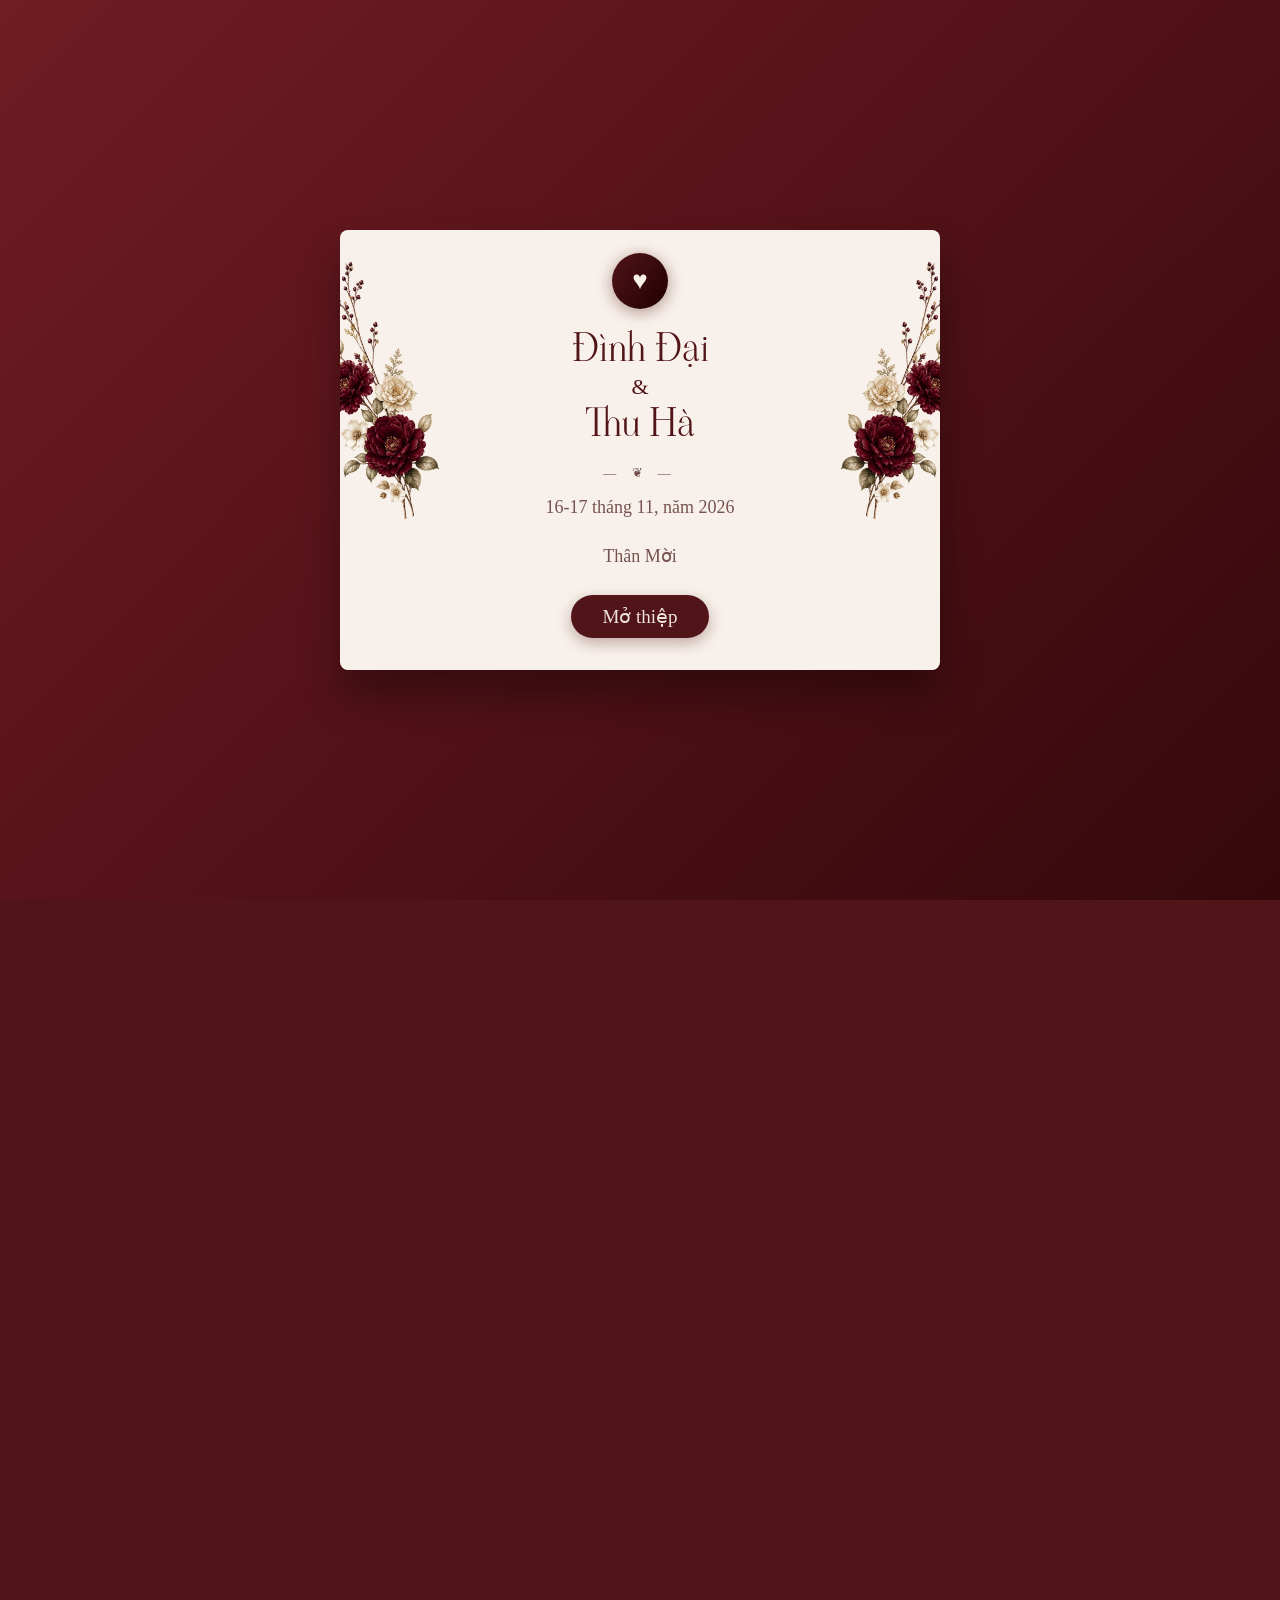
==== commit f73523e2: "Add files via upload" ====
--- a/nha-trai/index.html
+++ b/nha-trai/index.html
@@ -1,3 +1,3 @@
-<!doctype html><html lang="vi" class="invitation-closed"><head><meta charset="utf-8"><meta name="viewport" content="width=device-width,initial-scale=1"><meta name="theme-color" content="#511419"><title>Thiệp cưới nhà trai — Đình Đại &amp; Thu Hà</title><meta name="description" content="Trân trọng kính mời bạn dự tiệc cưới nhà trai của Đình Đại &amp; Thu Hà, ngày 16/11/2026 tại Thôn Tiền Lệ, xã Sơn Đồng, TP. Hà Nội."><link rel="stylesheet" href="assets/chungdoi/d0204473e32a288a.css"><link rel="stylesheet" href="assets/chungdoi/08fc569d88870472.css"><style>@keyframes drFloat{0%,100%{transform:translateY(0)}50%{transform:translateY(-8px)}}</style><link rel="stylesheet" href="chungdoi.css?v=address-13"><meta property="og:type" content="website"><meta property="og:locale" content="vi_VN"><meta property="og:site_name" content="Đại &amp; Hà — Thiệp cưới"><meta property="og:title" content="Thiệp cưới nhà trai — Đình Đại &amp; Thu Hà"><meta property="og:description" content="Trân trọng kính mời bạn chung vui lúc 16:30, Thứ Hai, ngày 16/11/2026. Nhà trai: Thôn Tiền Lệ, xã Sơn Đồng, Hà Nội."><meta property="og:image" content="assets/share-card.jpg"><meta property="og:image:secure_url" content="assets/share-card.jpg"><meta property="og:image:type" content="image/jpeg"><meta property="og:image:width" content="1200"><meta property="og:image:height" content="630"><meta property="og:image:alt" content="Thiệp cưới nhà trai — Đình Đại &amp; Thu Hà"><meta name="twitter:card" content="summary_large_image"><meta name="twitter:title" content="Thiệp cưới nhà trai — Đình Đại &amp; Thu Hà"><meta name="twitter:description" content="Trân trọng kính mời bạn chung vui lúc 16:30, Thứ Hai, ngày 16/11/2026. Nhà trai: Thôn Tiền Lệ, xã Sơn Đồng, Hà Nội."><meta name="twitter:image" content="assets/share-card.jpg"></head><body data-invitation-side="Nhà trai"><main class="min-h-screen w-full"><div class="flex w-full justify-center overflow-x-clip bg-white" data-testid="minimalism-darkred-template"><div data-showcase-root="" class="relative w-full max-w-[480px] md:max-w-[900px] md:mx-auto overflow-hidden md:border md:border-[#51141922] isolate" style="background-color:#fff7eb;color:#511419"><style>@keyframes drFloat{0%,100%{transform:translateY(0)}50%{transform:translateY(-8px)}}</style><div aria-hidden="true" class="pointer-events-none absolute inset-0 z-0" style='background-image:url("assets/chungdoi/paper.webp");background-size:100% auto;background-position:top center;mix-blend-mode:multiply;opacity:0.5'></div><header class="relative z-10 flex flex-col items-center overflow-x-clip px-9 pt-15 pb-14 text-center"><img src="assets/chungdoi/castle-background.webp" alt="" aria-hidden="true" class="pointer-events-none absolute max-w-none object-contain opacity-[0.1] left-1/2 top-[26%] w-[170%] -translate-x-1/2"><p class="relative z-10 whitespace-pre-line text-[15px] uppercase md:text-[18px]" style='font-family:"Cormorant Garamond", "Times New Roman", ChungDoiIndic, serif;color:#590310;letter-spacing:0.16em;font-weight:600'>Save The Date</p><div class="relative z-10 mt-24 w-[82%] max-w-[330px] md:mt-28 md:max-w-[420px]"><div class="relative aspect-[333/384]"><img src="assets/chungdoi/envelope-background.webp" alt="" aria-hidden="true" class="pointer-events-none absolute inset-0 z-10 w-full max-w-none"><div class="absolute left-[33%] top-[-2%] z-20 w-[64%]" style="animation:drFloat 6.5s ease-in-out infinite;animation-delay:0.4s;will-change:transform"><div class="aspect-[221/309] rotate-[12deg] border-[7px] border-white bg-white shadow-[2px_2px_4px_rgba(0,0,0,0.25)]"><img src="assets/chungdoi/7d87ee36-6f29-4bc1-a551-3b13a37bc373.webp" alt="" class="h-full w-full object-cover"></div></div><span aria-hidden="true" class="pointer-events-none absolute block -left-[2%] -top-[12%] z-[25] w-[42%]"><span class="block" style="animation:drFloat 5s ease-in-out infinite;animation-delay:0s;will-change:transform"><img src="assets/chungdoi/flower2-decoration.webp" alt="" class="block w-full max-w-none object-contain drop-shadow-[3px_4px_3px_rgba(0,0,0,0.3)] rotate-[-17deg]"></span></span><img src="assets/chungdoi/envelope-cover.webp" alt="" aria-hidden="true" class="pointer-events-none absolute bottom-0 left-0 z-30 w-full max-w-none"></div></div><div class="relative z-10 mt-16 flex flex-col items-center gap-[22px] md:mt-20"><p class="text-[clamp(38px,11vw,46px)] leading-none md:text-[58px]" style='font-family:"Viaoda Libre", "The Nautigal", ChungDoiIndic, cursive;color:#511419'>Đình Đại</p><span aria-hidden="true" class="pointer-events-none absolute top-[37%] -translate-y-1/2 translate-x-[0px] text-[92px] leading-none md:text-[120px]" style='font-family:"The Nautigal", ChungDoiIndic, cursive;color:rgba(81,20,25,0.15)'>&amp;</span><p class="text-[clamp(38px,11vw,46px)] leading-none md:text-[58px]" style='font-family:"Viaoda Libre", "The Nautigal", ChungDoiIndic, cursive;color:#511419'>Thu Hà</p></div></header><section class="relative z-10 mx-auto w-[88%] max-w-[420px] md:max-w-[560px] "><span aria-hidden="true" class="pointer-events-none absolute block -right-[22%] bottom-[30%] z-20 w-[40%]" style="will-change:transform"><span class="block" style="animation:drFloat 5.5s ease-in-out infinite;animation-delay:0.6s;will-change:transform"><img src="assets/chungdoi/flower2-decoration.webp" alt="" class="block w-full max-w-none object-contain drop-shadow-[3px_4px_3px_rgba(0,0,0,0.3)] "></span></span><div class="relative overflow-hidden rounded-[13px] px-5 pb-10 pt-9 text-center shadow-[4px_4px_10px_rgba(0,0,0,0.25)]"><div aria-hidden="true" class="absolute inset-0 rounded-[13px]" style="background-color:#511419"></div><img src="assets/chungdoi/paper.webp" alt="" aria-hidden="true" class="pointer-events-none absolute inset-0 size-full max-w-none object-cover mix-blend-multiply opacity-40 rounded-[13px]"><div class="relative z-10 flex flex-col items-center gap-6"><h2 class="uppercase text-center relative z-10" style='color:#ece4d8;font-family:"Times New Roman", ChungDoiIndic, serif;font-weight:700;letter-spacing:0.03em'><span class="text-[20px]"><span dir="auto">THÔNG TIN LỄ CƯỚI</span></span></h2><div class="relative grid grid-cols-[1fr_auto_1fr] grid-rows-[repeat(4,auto)] justify-center gap-x-8 gap-y-[3px] text-center family-details" style='color:#ece4d8;font-family:"Baskerville", "Times New Roman", ChungDoiIndic, serif' data-family-order="groom-first"><div class="row-span-4 grid min-w-0 grid-rows-subgrid justify-items-center"><span class="text-[12px]" style="color:rgba(236,228,216,0.7)"><span dir="auto">Ông Bà</span></span><span class="text-[12px] font-semibold [overflow-wrap:anywhere] [overflow-wrap:anywhere] parent-name" style="color:#ece4d8;font-size:12px"><span dir="auto">Nguyễn Đình Thắng</span></span><span class="text-[12px] font-semibold [overflow-wrap:anywhere] [overflow-wrap:anywhere] parent-name" style="color:#ece4d8;font-size:12px"><span dir="auto">Nguyễn Thị Sáng</span></span><div class="whitespace-pre-line [overflow-wrap:anywhere] mt-1 flex w-full flex-col whitespace-pre-line text-[10px] leading-tight family-address" style="color:rgba(236,228,216,0.7)"><span>Thôn Tiền Lệ, xã Sơn Đồng</span><span>TP. Hà Nội</span></div></div><div class="row-span-4 h-[50px] w-[1px] shrink-0 self-center" style="background-color:rgba(236,228,216,0.4)"></div><div class="row-span-4 grid min-w-0 grid-rows-subgrid justify-items-center"><span class="text-[12px]" style="color:rgba(236,228,216,0.7)"><span dir="auto">Ông Bà</span></span><span class="text-[12px] font-semibold [overflow-wrap:anywhere] [overflow-wrap:anywhere] parent-name" style="color:#ece4d8;font-size:12px"><span dir="auto">Đào Văn Mộng</span></span><span class="text-[12px] font-semibold [overflow-wrap:anywhere] [overflow-wrap:anywhere] parent-name" style="color:#ece4d8;font-size:12px"><span dir="auto">Đặng Thị Cảnh</span></span><div class="whitespace-pre-line [overflow-wrap:anywhere] mt-1 flex w-full flex-col whitespace-pre-line text-[10px] leading-tight family-address" style="color:rgba(236,228,216,0.7)"><span>Thôn Lộc Hà, xã Đông Anh</span><span>TP. Hà Nội</span></div></div></div><div class="relative flex flex-col gap-1 text-center text-[12px] md:text-[13px] mx-auto md:max-w-[560px]" style='white-space:pre-line;font-family:"Baskerville", "Times New Roman", ChungDoiIndic, serif;color:#ece4d8'><span dir="auto">TRÂN TRỌNG BÁO TIN
+<!doctype html><html lang="vi" class="invitation-closed"><head><base href="../"><meta charset="utf-8"><meta name="viewport" content="width=device-width,initial-scale=1"><meta name="theme-color" content="#511419"><title>Thiệp cưới nhà trai — Đình Đại &amp; Thu Hà</title><meta name="description" content="Trân trọng kính mời bạn dự tiệc cưới nhà trai của Đình Đại &amp; Thu Hà, ngày 16/11/2026 tại Thôn Tiền Lệ, xã Sơn Đồng, TP. Hà Nội."><link rel="stylesheet" href="assets/chungdoi/d0204473e32a288a.css"><link rel="stylesheet" href="assets/chungdoi/08fc569d88870472.css"><style>@keyframes drFloat{0%,100%{transform:translateY(0)}50%{transform:translateY(-8px)}}</style><link rel="stylesheet" href="chungdoi.css?v=address-13"><meta property="og:type" content="website"><meta property="og:locale" content="vi_VN"><meta property="og:site_name" content="Đại &amp; Hà — Thiệp cưới"><meta property="og:title" content="Thiệp cưới nhà trai — Đình Đại &amp; Thu Hà"><meta property="og:description" content="Trân trọng kính mời bạn chung vui lúc 16:30, Thứ Hai, ngày 16/11/2026. Nhà trai: Thôn Tiền Lệ, xã Sơn Đồng, Hà Nội."><meta property="og:image" content="https://hadao-tech.github.io/wedding-invitation/assets/share-card.jpg"><meta property="og:image:secure_url" content="https://hadao-tech.github.io/wedding-invitation/assets/share-card.jpg"><meta property="og:image:type" content="image/jpeg"><meta property="og:image:width" content="1200"><meta property="og:image:height" content="630"><meta property="og:image:alt" content="Thiệp cưới nhà trai — Đình Đại &amp; Thu Hà"><meta name="twitter:card" content="summary_large_image"><meta name="twitter:title" content="Thiệp cưới nhà trai — Đình Đại &amp; Thu Hà"><meta name="twitter:description" content="Trân trọng kính mời bạn chung vui lúc 16:30, Thứ Hai, ngày 16/11/2026. Nhà trai: Thôn Tiền Lệ, xã Sơn Đồng, Hà Nội."><meta name="twitter:image" content="https://hadao-tech.github.io/wedding-invitation/assets/share-card.jpg"><link rel="stylesheet" href="guest-wishes.css?v=7"><meta property="og:url" content="https://hadao-tech.github.io/wedding-invitation/nha-trai/"><link rel="canonical" href="https://hadao-tech.github.io/wedding-invitation/nha-trai/"></head><body data-invitation-side="Nhà trai"><main class="min-h-screen w-full"><div class="flex w-full justify-center overflow-x-clip bg-white" data-testid="minimalism-darkred-template"><div data-showcase-root="" class="relative w-full max-w-[480px] md:max-w-[900px] md:mx-auto overflow-hidden md:border md:border-[#51141922] isolate" style="background-color:#fff7eb;color:#511419"><style>@keyframes drFloat{0%,100%{transform:translateY(0)}50%{transform:translateY(-8px)}}</style><div aria-hidden="true" class="pointer-events-none absolute inset-0 z-0" style='background-image:url("assets/chungdoi/paper.webp");background-size:100% auto;background-position:top center;mix-blend-mode:multiply;opacity:0.5'></div><header class="relative z-10 flex flex-col items-center overflow-x-clip px-9 pt-15 pb-14 text-center"><img src="assets/chungdoi/castle-background.webp" alt="" aria-hidden="true" class="pointer-events-none absolute max-w-none object-contain opacity-[0.1] left-1/2 top-[26%] w-[170%] -translate-x-1/2"><p class="relative z-10 whitespace-pre-line text-[15px] uppercase md:text-[18px]" style='font-family:"Cormorant Garamond", "Times New Roman", ChungDoiIndic, serif;color:#590310;letter-spacing:0.16em;font-weight:600'>Save The Date</p><div class="relative z-10 mt-24 w-[82%] max-w-[330px] md:mt-28 md:max-w-[420px]"><div class="relative aspect-[333/384]"><img src="assets/chungdoi/envelope-background.webp" alt="" aria-hidden="true" class="pointer-events-none absolute inset-0 z-10 w-full max-w-none"><div class="absolute left-[33%] top-[-2%] z-20 w-[64%]" style="animation:drFloat 6.5s ease-in-out infinite;animation-delay:0.4s;will-change:transform"><div class="aspect-[221/309] rotate-[12deg] border-[7px] border-white bg-white shadow-[2px_2px_4px_rgba(0,0,0,0.25)]"><img src="assets/chungdoi/7d87ee36-6f29-4bc1-a551-3b13a37bc373.webp" alt="" class="h-full w-full object-cover"></div></div><span aria-hidden="true" class="pointer-events-none absolute block -left-[2%] -top-[12%] z-[25] w-[42%]"><span class="block" style="animation:drFloat 5s ease-in-out infinite;animation-delay:0s;will-change:transform"><img src="assets/chungdoi/flower2-decoration.webp" alt="" class="block w-full max-w-none object-contain drop-shadow-[3px_4px_3px_rgba(0,0,0,0.3)] rotate-[-17deg]"></span></span><img src="assets/chungdoi/envelope-cover.webp" alt="" aria-hidden="true" class="pointer-events-none absolute bottom-0 left-0 z-30 w-full max-w-none"></div></div><div class="relative z-10 mt-16 flex flex-col items-center gap-[22px] md:mt-20"><p class="text-[clamp(38px,11vw,46px)] leading-none md:text-[58px]" style='font-family:"Viaoda Libre", "The Nautigal", ChungDoiIndic, cursive;color:#511419'>Đình Đại</p><span aria-hidden="true" class="pointer-events-none absolute top-[37%] -translate-y-1/2 translate-x-[0px] text-[92px] leading-none md:text-[120px]" style='font-family:"The Nautigal", ChungDoiIndic, cursive;color:rgba(81,20,25,0.15)'>&amp;</span><p class="text-[clamp(38px,11vw,46px)] leading-none md:text-[58px]" style='font-family:"Viaoda Libre", "The Nautigal", ChungDoiIndic, cursive;color:#511419'>Thu Hà</p></div></header><section class="relative z-10 mx-auto w-[88%] max-w-[420px] md:max-w-[560px] "><span aria-hidden="true" class="pointer-events-none absolute block -right-[22%] bottom-[30%] z-20 w-[40%]" style="will-change:transform"><span class="block" style="animation:drFloat 5.5s ease-in-out infinite;animation-delay:0.6s;will-change:transform"><img src="assets/chungdoi/flower2-decoration.webp" alt="" class="block w-full max-w-none object-contain drop-shadow-[3px_4px_3px_rgba(0,0,0,0.3)] "></span></span><div class="relative overflow-hidden rounded-[13px] px-5 pb-10 pt-9 text-center shadow-[4px_4px_10px_rgba(0,0,0,0.25)]"><div aria-hidden="true" class="absolute inset-0 rounded-[13px]" style="background-color:#511419"></div><img src="assets/chungdoi/paper.webp" alt="" aria-hidden="true" class="pointer-events-none absolute inset-0 size-full max-w-none object-cover mix-blend-multiply opacity-40 rounded-[13px]"><div class="relative z-10 flex flex-col items-center gap-6"><h2 class="uppercase text-center relative z-10" style='color:#ece4d8;font-family:"Times New Roman", ChungDoiIndic, serif;font-weight:700;letter-spacing:0.03em'><span class="text-[20px]"><span dir="auto">THÔNG TIN LỄ CƯỚI</span></span></h2><div class="relative grid grid-cols-[1fr_auto_1fr] grid-rows-[repeat(4,auto)] justify-center gap-x-8 gap-y-[3px] text-center family-details" style='color:#ece4d8;font-family:"Baskerville", "Times New Roman", ChungDoiIndic, serif' data-family-order="groom-first"><div class="row-span-4 grid min-w-0 grid-rows-subgrid justify-items-center"><span class="text-[12px]" style="color:rgba(236,228,216,0.7)"><span dir="auto">Ông Bà</span></span><span class="text-[12px] font-semibold [overflow-wrap:anywhere] [overflow-wrap:anywhere] parent-name" style="color:#ece4d8;font-size:12px"><span dir="auto">Nguyễn Đình Thắng</span></span><span class="text-[12px] font-semibold [overflow-wrap:anywhere] [overflow-wrap:anywhere] parent-name" style="color:#ece4d8;font-size:12px"><span dir="auto">Nguyễn Thị Sáng</span></span><div class="whitespace-pre-line [overflow-wrap:anywhere] mt-1 flex w-full flex-col whitespace-pre-line text-[10px] leading-tight family-address" style="color:rgba(236,228,216,0.7)"><span>Thôn Tiền Lệ, xã Sơn Đồng</span><span>TP. Hà Nội</span></div></div><div class="row-span-4 h-[50px] w-[1px] shrink-0 self-center" style="background-color:rgba(236,228,216,0.4)"></div><div class="row-span-4 grid min-w-0 grid-rows-subgrid justify-items-center"><span class="text-[12px]" style="color:rgba(236,228,216,0.7)"><span dir="auto">Ông Bà</span></span><span class="text-[12px] font-semibold [overflow-wrap:anywhere] [overflow-wrap:anywhere] parent-name" style="color:#ece4d8;font-size:12px"><span dir="auto">Đào Văn Mộng</span></span><span class="text-[12px] font-semibold [overflow-wrap:anywhere] [overflow-wrap:anywhere] parent-name" style="color:#ece4d8;font-size:12px"><span dir="auto">Đặng Thị Cảnh</span></span><div class="whitespace-pre-line [overflow-wrap:anywhere] mt-1 flex w-full flex-col whitespace-pre-line text-[10px] leading-tight family-address" style="color:rgba(236,228,216,0.7)"><span>Thôn Lộc Hà, xã Đông Anh</span><span>TP. Hà Nội</span></div></div></div><div class="relative flex flex-col gap-1 text-center text-[12px] md:text-[13px] mx-auto md:max-w-[560px]" style='white-space:pre-line;font-family:"Baskerville", "Times New Roman", ChungDoiIndic, serif;color:#ece4d8'><span dir="auto">TRÂN TRỌNG BÁO TIN
 LỄ THÀNH HÔN CỦA CON CHÚNG TÔI</span></div><div data-showcase-keep="" class="w-full min-w-0 relative flex w-full min-w-0 flex-col items-center text-center gap-3 md:gap-4"><h3 class="w-[80%] min-h-[80px] flex items-center justify-center leading-[52px] md:leading-[60px] whitespace-nowrap" style='font-size:43px;font-family:"Viaoda Libre", "The Nautigal", ChungDoiIndic, cursive;color:#ece4d8'>Nguyễn Đình Đại</h3><div class="text-[10px] uppercase" style='color:rgba(236,228,216,0.7);font-family:"Uchen", "Baskerville", ChungDoiIndic, serif;letter-spacing:0.14em'><span dir="auto">Trưởng Nam</span></div><div class="text-[35px]" style='color:#ece4d8;font-family:"Ms Madi", ChungDoiIndic, cursive'>&amp;</div><h3 class="w-[80%] min-h-[80px] flex items-center justify-center leading-[52px] md:leading-[60px] whitespace-nowrap" style='font-size:43px;font-family:"Viaoda Libre", "The Nautigal", ChungDoiIndic, cursive;color:#ece4d8'>Đào Thị Thu Hà</h3><div class="text-[10px] uppercase" style='color:rgba(236,228,216,0.7);font-family:"Uchen", "Baskerville", ChungDoiIndic, serif;letter-spacing:0.14em'><span dir="auto">Út Nữ</span></div></div><div class="relative flex flex-col items-center gap-4 md:gap-5 text-center" style='font-family:"Baskerville", "Times New Roman", ChungDoiIndic, serif'><div style="color:rgba(236,228,216,0.7)"><span dir="auto" class="whitespace-pre-line font-normal text-[16px] md:text-[18px] text-center">LỄ THÀNH HÔN ĐƯỢC CỬ HÀNH TẠI
-TƯ GIA NHÀ TRAI</span></div><div class="flex w-full max-w-[180px] md:max-w-[210px] items-center justify-between px-0 text-[13px] md:text-[15px] uppercase whitespace-nowrap min-w-max gap-x-3" style="color:rgba(236,228,216,0.7)"><span>VÀO LÚC 10:00 AM</span><span><span dir="auto">THỨ BA</span></span></div><div class="flex items-center justify-center gap-4" style="color:#ece4d8"><span class="text-[40px] md:text-[46px] leading-none" style='font-family:"Times New Roman", ChungDoiIndic, serif;color:#ece4d8'>17</span><div class="h-[46px] w-px" style="background-color:rgba(236,228,216,0.45)"></div><div class="flex flex-col items-start justify-center gap-1 text-left"><span class="text-[14px] md:text-[18px] uppercase" style='font-family:"Times New Roman", ChungDoiIndic, serif;color:#ece4d8'><span dir="auto">THÁNG 11</span></span><span class="text-[14px] md:text-[18px] uppercase" style='font-family:"Times New Roman", ChungDoiIndic, serif;color:#ece4d8'>2026</span></div></div><div class="text-xs md:text-sm uppercase tracking-[0.12em] px-0" style='color:rgba(236,228,216,0.7);font-family:"Baskerville", "Times New Roman", ChungDoiIndic, serif'>(<!-- -->Tức ngày 9 tháng 10 năm Bính Ngọ<!-- -->)</div></div></div></div></section><div class="relative z-10 overflow-x-clip"><img src="assets/chungdoi/castle-background.webp" alt="" aria-hidden="true" class="pointer-events-none absolute max-w-none object-contain opacity-[0.1] left-1/2 top-[-6%] w-[150%] -translate-x-1/2"><div class="relative z-10 flex flex-col items-center px-6 pb-10 pt-10"><h2 class="uppercase text-center relative z-10" style='color:#511419;font-family:"Times New Roman", ChungDoiIndic, serif;font-weight:700;font-size:20px;letter-spacing:0.03em'><span dir="auto">Album Ảnh</span></h2><div class="relative z-10 mt-5 w-full max-w-[380px] md:max-w-[600px]"><div class="relative h-[340px] md:h-[520px] touch-pan-y"><button type="button" aria-label="Previous photo" class="hidden md:flex absolute left-0 top-1/2 -translate-y-1/2 z-[200] w-8 h-8 items-center justify-center rounded-full bg-base-200/60 hover:bg-base-200 transition-colors"><svg class="w-4 h-4" fill="none" stroke="currentColor" stroke-width="2.5" viewbox="0 0 24 24"><path stroke-linecap="round" stroke-linejoin="round" d="M15.75 19.5L8.25 12l7.5-7.5"></path></svg></button><button type="button" aria-label="Next photo" class="hidden md:flex absolute right-0 top-1/2 -translate-y-1/2 z-[200] w-8 h-8 items-center justify-center rounded-full bg-base-200/60 hover:bg-base-200 transition-colors"><svg class="w-4 h-4" fill="none" stroke="currentColor" stroke-width="2.5" viewbox="0 0 24 24"><path stroke-linecap="round" stroke-linejoin="round" d="M8.25 4.5l7.5 7.5-7.5 7.5"></path></svg></button><div class="relative w-full h-full flex items-center justify-center" style="perspective:1000px" id="carousel"><div class="absolute h-[92%] rounded-2xl overflow-hidden shadow-xl cursor-pointer transition-all ease-in-out ring-2 ring-white/30" style="aspect-ratio:0.6666666666666666;transition-duration:1100ms;transform:translateX(0%) translateZ(0px) rotateY(0deg) scale(1);opacity:1;z-index:100"><img src="assets/chungdoi/9163d27f-9c35-4c8d-b8cb-8f7db5c75a56.webp" alt="Wedding photo 1" class="h-full w-full object-cover" style="object-position:50% 50%"></div><div class="absolute h-[92%] rounded-2xl overflow-hidden shadow-xl cursor-pointer transition-all ease-in-out " style="aspect-ratio:0.6666666666666666;transition-duration:1100ms;transform:translateX(60%) translateZ(-150px) rotateY(45deg) scale(0.85);opacity:0.75;z-index:99"><img src="assets/chungdoi/9951f375-211d-4538-90fa-0de329af4582.webp" alt="Wedding photo 2" class="h-full w-full object-cover" style="object-position:50% 50%"></div><div class="absolute h-[92%] rounded-2xl overflow-hidden shadow-xl cursor-pointer transition-all ease-in-out " style="aspect-ratio:0.6666666666666666;transition-duration:1100ms;transform:translateX(120%) translateZ(-300px) rotateY(90deg) scale(0.7);opacity:0.5;z-index:98"><img src="assets/chungdoi/bf9f2c59-b965-408d-bd29-18013064308e.webp" alt="Wedding photo 3" class="h-full w-full object-cover" style="object-position:50% 50%"></div><div class="absolute h-[92%] rounded-2xl overflow-hidden shadow-xl cursor-pointer transition-all ease-in-out " style="aspect-ratio:0.6666666666666666;transition-duration:1100ms;transform:translateX(180%) translateZ(-450px) rotateY(135deg) scale(0.7);opacity:0.3;z-index:97"><img src="assets/chungdoi/e16313b0-f30e-482d-a186-1b780f04a887.webp" alt="Wedding photo 4" class="h-full w-full object-cover" style="object-position:50% 50%"></div><div class="absolute h-[92%] rounded-2xl overflow-hidden shadow-xl cursor-pointer transition-all ease-in-out " style="aspect-ratio:0.6666666666666666;transition-duration:1100ms;transform:translateX(240%) translateZ(-600px) rotateY(180deg) scale(0.7);opacity:0.3;z-index:96"><img src="assets/chungdoi/0610d4aa-0427-49a0-9854-0566e05d56b0.webp" alt="Wedding photo 5" class="h-full w-full object-cover" style="object-position:50% 50%"></div><div class="absolute h-[92%] rounded-2xl overflow-hidden shadow-xl cursor-pointer transition-all ease-in-out " style="aspect-ratio:0.6666666666666666;transition-duration:1100ms;transform:translateX(300%) translateZ(-750px) rotateY(225deg) scale(0.7);opacity:0.3;z-index:95"><img src="assets/chungdoi/fcc35fc3-6447-4e11-a5e4-c6a281400c61.webp" alt="Wedding photo 6" class="h-full w-full object-cover" style="object-position:50% 50%"></div><div class="absolute h-[92%] rounded-2xl overflow-hidden shadow-xl cursor-pointer transition-all ease-in-out " style="aspect-ratio:0.6666666666666666;transition-duration:1100ms;transform:translateX(360%) translateZ(-900px) rotateY(270deg) scale(0.7);opacity:0.3;z-index:94"><img src="assets/chungdoi/663456c7-1658-498f-a896-da9f4ee94b19.webp" alt="Wedding photo 7" class="h-full w-full object-cover" style="object-position:50% 50%"></div><div class="absolute h-[92%] rounded-2xl overflow-hidden shadow-xl cursor-pointer transition-all ease-in-out " style="aspect-ratio:0.6666666666666666;transition-duration:1100ms;transform:translateX(420%) translateZ(-1050px) rotateY(315deg) scale(0.7);opacity:0.3;z-index:93"><img src="assets/chungdoi/22c2e91e-60d8-4b0f-9f7e-fe9651621cef.webp" alt="Wedding photo 8" class="h-full w-full object-cover" style="object-position:50% 50%"></div><div class="absolute h-[92%] rounded-2xl overflow-hidden shadow-xl cursor-pointer transition-all ease-in-out " style="aspect-ratio:0.6666666666666666;transition-duration:1100ms;transform:translateX(-420%) translateZ(-1050px) rotateY(-315deg) scale(0.7);opacity:0.3;z-index:93"><img src="assets/chungdoi/7b42ae06-288a-4866-948d-3c87d89ab870.webp" alt="Wedding photo 9" class="h-full w-full object-cover" style="object-position:50% 50%"></div><div class="absolute h-[92%] rounded-2xl overflow-hidden shadow-xl cursor-pointer transition-all ease-in-out " style="aspect-ratio:0.6666666666666666;transition-duration:1100ms;transform:translateX(-360%) translateZ(-900px) rotateY(-270deg) scale(0.7);opacity:0.3;z-index:94"><img src="assets/chungdoi/b8d7e3f1-b60d-4d5b-9406-0cae5d72b0f2.webp" alt="Wedding photo 10" class="h-full w-full object-cover" style="object-position:50% 50%"></div><div class="absolute h-[92%] rounded-2xl overflow-hidden shadow-xl cursor-pointer transition-all ease-in-out " style="aspect-ratio:0.6666666666666666;transition-duration:1100ms;transform:translateX(-300%) translateZ(-750px) rotateY(-225deg) scale(0.7);opacity:0.3;z-index:95"><img src="assets/chungdoi/2544780b-bf46-4d52-8967-17ed7d6bf781.webp" alt="Wedding photo 11" class="h-full w-full object-cover" style="object-position:50% 50%"></div><div class="absolute h-[92%] rounded-2xl overflow-hidden shadow-xl cursor-pointer transition-all ease-in-out " style="aspect-ratio:0.6666666666666666;transition-duration:1100ms;transform:translateX(-240%) translateZ(-600px) rotateY(-180deg) scale(0.7);opacity:0.3;z-index:96"><img src="assets/chungdoi/91c231ea-2367-4f54-b213-14702824bdae.webp" alt="Wedding photo 12" class="h-full w-full object-cover" style="object-position:50% 50%"></div><div class="absolute h-[92%] rounded-2xl overflow-hidden shadow-xl cursor-pointer transition-all ease-in-out " style="aspect-ratio:0.6666666666666666;transition-duration:1100ms;transform:translateX(-180%) translateZ(-450px) rotateY(-135deg) scale(0.7);opacity:0.3;z-index:97"><img src="assets/chungdoi/6288aba4-a176-4ba6-bdb3-1ea2f947f870.webp" alt="Wedding photo 13" class="h-full w-full object-cover" style="object-position:50% 50%"></div><div class="absolute h-[92%] rounded-2xl overflow-hidden shadow-xl cursor-pointer transition-all ease-in-out " style="aspect-ratio:0.6666666666666666;transition-duration:1100ms;transform:translateX(-120%) translateZ(-300px) rotateY(-90deg) scale(0.7);opacity:0.5;z-index:98"><img src="assets/chungdoi/72925524-3f05-4ba1-9fca-d8e8ef8becf2.webp" alt="Wedding photo 14" class="h-full w-full object-cover" style="object-position:50% 50%"></div><div class="absolute h-[92%] rounded-2xl overflow-hidden shadow-xl cursor-pointer transition-all ease-in-out " style="aspect-ratio:0.6666666666666666;transition-duration:1100ms;transform:translateX(-60%) translateZ(-150px) rotateY(-45deg) scale(0.85);opacity:0.75;z-index:99"><img src="assets/chungdoi/2e337093-5f6a-4317-bd2e-b17ce7239311.webp" alt="Wedding photo 15" class="h-full w-full object-cover" style="object-position:50% 50%"></div></div></div><div class="flex justify-center mt-3" id="photoCount"><span class="text-sm tabular-nums opacity-60">1<!-- --> / <!-- -->15</span></div></div></div></div><section class="relative z-10 mx-auto mb-4 w-[88%] max-w-[420px] md:max-w-[560px]"><span aria-hidden="true" class="pointer-events-none absolute block -left-[18%] top-[10%] z-20 w-[24%]" style="will-change:transform"><span class="block" style="animation:drFloat 6s ease-in-out infinite;animation-delay:0.3s;will-change:transform"><img src="assets/chungdoi/flower2-decoration.webp" alt="" class="block w-full max-w-none object-contain drop-shadow-[3px_4px_3px_rgba(0,0,0,0.3)] "></span></span><div class="relative overflow-hidden rounded-[10px] px-5 py-9 text-center shadow-[4px_4px_10px_rgba(0,0,0,0.25)]"><div aria-hidden="true" class="absolute inset-0 rounded-[10px]" style="background-color:#511419"></div><img src="assets/chungdoi/paper.webp" alt="" aria-hidden="true" class="pointer-events-none absolute inset-0 size-full max-w-none object-cover mix-blend-multiply opacity-40 rounded-[10px]"><div class="relative z-10 flex flex-col items-center gap-6"><h2 class="uppercase text-center relative z-10" style='color:#ece4d8;font-family:"Times New Roman", ChungDoiIndic, serif;font-weight:700;letter-spacing:0.03em'><span class="text-[20px]"><span dir="auto">THÔNG TIN TIỆC CƯỚI</span></span></h2><div class="flex flex-col items-center gap-4 md:gap-5 text-center" style='font-family:"Baskerville", "Times New Roman", ChungDoiIndic, serif;color:#ece4d8' data-landing-screenshot-id="invite-reception"><h3 class="font-normal uppercase text-[20px] md:text-[26px] flex flex-col items-center" style='color:#ece4d8;font-family:"Baskerville", "Times New Roman", ChungDoiIndic, serif;text-transform:uppercase'><span dir="auto">Tiệc cưới sẽ diễn ra vào lúc:</span></h3><div class="flex w-full max-w-[130px] items-center justify-between px-0 text-[13px] md:text-[15px] uppercase whitespace-nowrap min-w-max gap-x-3" style='color:rgba(236,228,216,0.7);font-family:"Baskerville", "Times New Roman", ChungDoiIndic, serif'><span>4:30 PM</span><span><span dir="auto">THỨ HAI</span></span></div><div class="flex items-center justify-center gap-4" style='color:#ece4d8;font-family:"Times New Roman", ChungDoiIndic, serif'><span class="text-[40px] md:text-[46px] leading-none" style='color:#ece4d8;font-family:"Times New Roman", ChungDoiIndic, serif'>16</span><div class="h-[46px] w-px" style="background-color:rgba(236,228,216,0.45)"></div><div class="flex flex-col items-start justify-center gap-1 text-left"><span class="text-[12px] md:text-[16px] uppercase" style='color:#ece4d8;font-family:"Times New Roman", ChungDoiIndic, serif'><span dir="auto">THÁNG 11</span></span><span class="text-[18px] md:text-[24px]" style='color:#ece4d8;font-family:"Times New Roman", ChungDoiIndic, serif'>2026</span></div></div><div class="text-xs md:text-sm uppercase tracking-[0.12em] px-0" style='color:rgba(236,228,216,0.7);font-family:"Baskerville", "Times New Roman", ChungDoiIndic, serif'>(<!-- -->Tức ngày 8 tháng 10 năm Bính Ngọ<!-- -->)</div><div class="flex items-center justify-center flex-col mt-4"><h2 style='color:rgba(236,228,216,0.7);font-family:"Baskerville", "Times New Roman", ChungDoiIndic, serif'><span dir="auto">Cùng đếm ngược</span></h2><div class="text-center mt-2 text-sm md:text-lg" style='color:#ece4d8;font-family:"Baskerville", "Times New Roman", ChungDoiIndic, serif'><p id="countdown">Đang tính toán...</p></div></div><div class="mt-3 mx-auto w-fit max-w-full overflow-hidden rounded-[10px] px-4 pb-4 pt-2" style="background-color:#ece4d8"><div data-showcase-keep="" class="w-full max-w-[280px] md:max-w-[310px] mx-auto rounded-lg overflow-hidden  !max-w-none !w-[280px] md:!w-[330px] mx-auto" style="color:#511419"><div class="text-center py-2.5 text-[13px] md:text-[14px] font-semibold tracking-wide border-b !font-normal" style='border-color:color-mix(in srgb, #511419 27%, transparent);font-family:"The Nautigal", ChungDoiIndic, cursive;color:#511419;font-size:25px'>Tháng 11 / 2026</div><div class="grid grid-cols-7 border-b-2" style="border-color:#511419"><div class="text-center py-1.5 text-[10px] md:text-[11px] font-medium opacity-60">T2</div><div class="text-center py-1.5 text-[10px] md:text-[11px] font-medium opacity-60">T3</div><div class="text-center py-1.5 text-[10px] md:text-[11px] font-medium opacity-60">T4</div><div class="text-center py-1.5 text-[10px] md:text-[11px] font-medium opacity-60">T5</div><div class="text-center py-1.5 text-[10px] md:text-[11px] font-medium opacity-60">T6</div><div class="text-center py-1.5 text-[10px] md:text-[11px] font-medium opacity-60">T7</div><div class="text-center py-1.5 text-[10px] md:text-[11px] font-medium opacity-60">CN</div></div><div class="grid grid-cols-7 gap-y-0.5 px-1 py-2"><div class="flex items-center justify-center h-[30px] md:h-[34px]"></div><div class="flex items-center justify-center h-[30px] md:h-[34px]"></div><div class="flex items-center justify-center h-[30px] md:h-[34px]"></div><div class="flex items-center justify-center h-[30px] md:h-[34px]"></div><div class="flex items-center justify-center h-[30px] md:h-[34px]"></div><div class="flex items-center justify-center h-[30px] md:h-[34px]"></div><div class="flex items-center justify-center h-[30px] md:h-[34px]"><span class="text-[12px] md:text-[13px]">1</span></div><div class="flex items-center justify-center h-[30px] md:h-[34px]"><span class="text-[12px] md:text-[13px]">2</span></div><div class="flex items-center justify-center h-[30px] md:h-[34px]"><span class="text-[12px] md:text-[13px]">3</span></div><div class="flex items-center justify-center h-[30px] md:h-[34px]"><span class="text-[12px] md:text-[13px]">4</span></div><div class="flex items-center justify-center h-[30px] md:h-[34px]"><span class="text-[12px] md:text-[13px]">5</span></div><div class="flex items-center justify-center h-[30px] md:h-[34px]"><span class="text-[12px] md:text-[13px]">6</span></div><div class="flex items-center justify-center h-[30px] md:h-[34px]"><span class="text-[12px] md:text-[13px]">7</span></div><div class="flex items-center justify-center h-[30px] md:h-[34px]"><span class="text-[12px] md:text-[13px]">8</span></div><div class="flex items-center justify-center h-[30px] md:h-[34px]"><span class="text-[12px] md:text-[13px]">9</span></div><div class="flex items-center justify-center h-[30px] md:h-[34px]"><span class="text-[12px] md:text-[13px]">10</span></div><div class="flex items-center justify-center h-[30px] md:h-[34px]"><span class="text-[12px] md:text-[13px]">11</span></div><div class="flex items-center justify-center h-[30px] md:h-[34px]"><span class="text-[12px] md:text-[13px]">12</span></div><div class="flex items-center justify-center h-[30px] md:h-[34px]"><span class="text-[12px] md:text-[13px]">13</span></div><div class="flex items-center justify-center h-[30px] md:h-[34px]"><span class="text-[12px] md:text-[13px]">14</span></div><div class="flex items-center justify-center h-[30px] md:h-[34px]"><span class="text-[12px] md:text-[13px]">15</span></div><div class="flex items-center justify-center h-[30px] md:h-[34px]"><div class="relative w-[26px] h-[24px] md:w-[30px] md:h-[28px] flex items-center justify-center"><svg viewbox="0 0 24 22" class="absolute inset-0 w-full h-full drop-shadow-sm" fill="#511419"><path d="M12 21C12 21 1.5 13.5 1.5 7.5C1.5 4.46 3.96 2 7 2C8.76 2 10.35 2.81 11.4 4.09L12 4.8L12.6 4.09C13.65 2.81 15.24 2 17 2C20.04 2 22.5 4.46 22.5 7.5C22.5 13.5 12 21 12 21Z"></path></svg><span class="relative z-10 text-[11px] md:text-[12px] font-bold" style="color:#fff">16</span></div></div><div class="flex items-center justify-center h-[30px] md:h-[34px]"><span class="text-[12px] md:text-[13px]">17</span></div><div class="flex items-center justify-center h-[30px] md:h-[34px]"><span class="text-[12px] md:text-[13px]">18</span></div><div class="flex items-center justify-center h-[30px] md:h-[34px]"><span class="text-[12px] md:text-[13px]">19</span></div><div class="flex items-center justify-center h-[30px] md:h-[34px]"><span class="text-[12px] md:text-[13px]">20</span></div><div class="flex items-center justify-center h-[30px] md:h-[34px]"><span class="text-[12px] md:text-[13px]">21</span></div><div class="flex items-center justify-center h-[30px] md:h-[34px]"><span class="text-[12px] md:text-[13px]">22</span></div><div class="flex items-center justify-center h-[30px] md:h-[34px]"><span class="text-[12px] md:text-[13px]">23</span></div><div class="flex items-center justify-center h-[30px] md:h-[34px]"><span class="text-[12px] md:text-[13px]">24</span></div><div class="flex items-center justify-center h-[30px] md:h-[34px]"><span class="text-[12px] md:text-[13px]">25</span></div><div class="flex items-center justify-center h-[30px] md:h-[34px]"><span class="text-[12px] md:text-[13px]">26</span></div><div class="flex items-center justify-center h-[30px] md:h-[34px]"><span class="text-[12px] md:text-[13px]">27</span></div><div class="flex items-center justify-center h-[30px] md:h-[34px]"><span class="text-[12px] md:text-[13px]">28</span></div><div class="flex items-center justify-center h-[30px] md:h-[34px]"><span class="text-[12px] md:text-[13px]">29</span></div><div class="flex items-center justify-center h-[30px] md:h-[34px]"><span class="text-[12px] md:text-[13px]">30</span></div></div></div></div><a href="https://www.google.com/calendar/render?action=TEMPLATE&amp;text=Ti%E1%BB%87c+c%C6%B0%E1%BB%9Bi+nh%C3%A0+trai+%E2%80%94+%C4%90%C3%ACnh+%C4%90%E1%BA%A1i+%26+Thu+H%C3%A0&amp;dates=20261116T093000Z%2F20261116T113000Z&amp;ctz=Asia%2FSaigon&amp;details=Ti%E1%BB%87c+c%C6%B0%E1%BB%9Bi+nh%C3%A0+trai+l%C3%BAc+16%3A30+ng%C3%A0y+16%2F11%2F2026.+L%E1%BB%85+Th%C3%A0nh+H%C3%B4n+l%C3%BAc+10%3A00+ng%C3%A0y+17%2F11%2F2026.&amp;location=Th%C3%B4n+Ti%E1%BB%81n+L%E1%BB%87%2C+x%C3%A3+S%C6%A1n+%C4%90%E1%BB%93ng%2C+TP.+H%C3%A0+N%E1%BB%99i" target="_blank" rel="noopener noreferrer" class="mt-3 inline-flex items-center justify-center text-sm underline underline-offset-4" style='color:#ece4d8;font-family:"Times New Roman", ChungDoiIndic, serif;background:none' data-showcase-join-prev=""><span dir="auto">Thêm vào lịch</span></a></div><div class="relative z-10 mt-1 flex w-full flex-col items-center justify-center" data-landing-screenshot-id="invite-rsvp"><button type="button" class="inline-flex items-center justify-center rounded-full px-6 py-2 text-sm tracking-wide transition-transform hover:scale-[1.03]" style='background-color:#ece4d8;color:#511419;font-family:"Baskerville", "Times New Roman", ChungDoiIndic, serif' id="rsvpButton"><span class="relative z-10 flex min-h-0 items-center justify-center gap-2"><span dir="auto">XÁC NHẬN THAM DỰ</span></span></button></div></div></div></section><div class="relative z-10 overflow-x-clip"><img src="assets/chungdoi/castle-background.webp" alt="" aria-hidden="true" class="pointer-events-none absolute max-w-none object-contain opacity-[0.1] left-1/2 top-[-1%] w-[158%] -translate-x-1/2"><section class="relative z-10 flex w-full flex-col items-center px-6 pb-8 pt-8" data-landing-screenshot-id="invite-map"><div class="relative text-center"><h3 class="uppercase text-center" style='color:#511419;font-family:"Times New Roman", ChungDoiIndic, serif;font-weight:700;letter-spacing:0.03em'><span dir="auto">Tiệc cưới sẽ tổ chức tại</span></h3><div class="whitespace-pre-line mx-auto mt-2 max-w-[260px] text-center text-[12px] leading-relaxed md:max-w-[440px] md:text-[14px]" style='background-color:transparent;color:rgba(81,20,25,0.8);font-family:"Baskerville", "Times New Roman", ChungDoiIndic, serif'><span dir="auto">Thôn Tiền Lệ, xã Sơn Đồng, TP. Hà Nội</span></div></div><div class="relative flex flex-col items-center gap-4 md:gap-5 w-full" data-showcase-keep=""><iframe class="mt-3 h-[268px] w-full max-w-[338px] overflow-hidden rounded-[15px] md:h-[380px] md:max-w-[560px]" style="border-color:#511419" src="https://maps.google.com/maps?cid=5481096049677521495&amp;output=embed" loading="lazy" allowfullscreen="" referrerpolicy="no-referrer-when-downgrade" title="Bản đồ Trường THCS Tiền Yên, Tiền Lệ, Sơn Đồng, Hà Nội"></iframe><a href="https://maps.app.goo.gl/ydEYQWCsnunzfgSq5?g_st=ac" target="_blank" rel="noopener noreferrer" class="inline-flex items-center gap-2 rounded-full px-5 py-2 text-sm md:text-base font-semibold transition-transform hover:scale-[1.03]" style='background-color:transparent;color:rgba(81,20,25,0.8);font-family:"Baskerville", "Times New Roman", ChungDoiIndic, serif'><svg class="h-4 w-4 shrink-0" viewbox="0 0 24 24" fill="none" stroke="currentColor" stroke-width="2" stroke-linecap="round" stroke-linejoin="round" aria-hidden="true"><polygon points="3 11 22 2 13 21 11 13 3 11"></polygon></svg><span>Chỉ đường</span></a></div></section></div><div class="relative z-10 flex flex-col items-center gap-5 px-6 md:px-10 py-10 md:py-12 "><div class="flex flex-col items-center gap-1"><h2 class="uppercase font-normal text-[20px] md:text-[26px] text-center" style='color:#511419;font-family:"Times New Roman", ChungDoiIndic, serif;font-weight:700;font-size:20px;letter-spacing:0.03em'><span dir="auto">DRESS CODE</span></h2><p class="whitespace-pre-line text-sm md:text-base text-center" style='color:rgba(81,20,25,0.8);font-family:"Times New Roman", ChungDoiIndic, serif'><span dir="auto">Trang phục dự tiệc</span></p></div><div class="flex flex-wrap justify-center gap-4 md:gap-6"><div class="w-10 h-10 md:w-12 md:h-12 rounded-full shadow-md" style="background-color:#FFFFFF;border:1.5px solid #51141930"></div><div class="w-10 h-10 md:w-12 md:h-12 rounded-full shadow-md" style="background-color:#D8C3A5;border:none"></div><div class="w-10 h-10 md:w-12 md:h-12 rounded-full shadow-md" style="background-color:#A8B89F;border:none"></div></div></div><div class="@container relative z-10 overflow-x-clip"><img src="assets/chungdoi/papernote-background.webp" alt="" aria-hidden="true" class="pointer-events-none absolute left-1/2 top-[-15px] md:top-[-30px] lg:top-[-30px] w-[120%] max-w-[650px] -translate-x-1/2 object-contain opacity-95 drop-shadow-[4px_4px_4px_rgba(0,0,0,0.25)]"><section class="relative z-10 px-6 pb-8 pt-[74px] md:pt-[120px] [&amp;_textarea]:h-[56px] md:[&amp;_textarea]:h-[110px] [&amp;_form]:max-w-[280px] md:[&amp;_form]:max-w-[380px] [&amp;&gt;div:last-child]:mt-[60px] min-[425px]:[&amp;&gt;div:last-child]:mt-0" style='color:#511419;font-family:"Times New Roman", ChungDoiIndic, serif' data-landing-screenshot-id="invite-guestbook" data-showcase-keep=""><div class="text-center"><h2 class="uppercase font-bold text-[20px] md:text-[24px] relative -translate-y-[-16px]" style='color:#511419;font-family:"Times New Roman", ChungDoiIndic, serif;font-weight:700;font-size:20px;letter-spacing:0.03em'><span dir="auto">Sổ lưu bút</span></h2></div><form class="mt-6 mx-auto w-full max-w-full md:max-w-[600px]" id="wishForm"><div class="rounded-[8px] p-4" style="background:transparent"><div class="mb-4"><input type="text" placeholder="Nhập tên*" class="w-full rounded-lg border px-4 py-3 text-sm focus:outline-none" style="border-color:#511419;color:#511419;background-color:transparent" maxlength="500" required="" value=""></div><textarea placeholder="Nhập lời chúc*" class="w-full rounded-lg border px-4 py-3 text-sm focus:outline-none" style="border-color:#511419;color:#511419;background-color:transparent;resize:none" rows="4" maxlength="10000" required=""></textarea><div class="-mt-[-5px] flex items-center justify-between text-xs"><div class="flex items-center text-xs space-x-1"><button type="button" class="p-2 rounded-lg transition-all duration-200 hover:scale-110 text-base leading-none" style="background-color:#5114191A;color:#511419" title="Tạo lời chúc bằng AI" id="suggestWish">🪄</button></div><button type="submit" class="rounded-full px-6 py-2 text-sm font-semibold text-white transition-transform hover:scale-105 disabled:cursor-not-allowed disabled:opacity-60" style="background-color:#511419;color:#ded9d7">LƯU LỜI CHÚC</button></div></div></form><div class="mt-8 w-full max-h-[500px] space-y-3 overflow-y-auto pr-2 mx-auto max-w-full md:max-w-[600px]"><p class="text-center text-sm opacity-70 flex flex-col items-center" id="wishes" hidden="" aria-live="polite"></p></div></section></div><div class="relative z-10 overflow-x-clip"><img src="assets/chungdoi/castle-background.webp" alt="" aria-hidden="true" class="pointer-events-none absolute max-w-none object-contain opacity-[0.1] left-1/2 top-[6%] w-[155%] -translate-x-1/2"><div class="flex flex-col items-center justify-center py-8 relative z-10 flex flex-col items-center px-6 pb-10 pt-8" style="background-color:transparent"><h2 class='mb-4 uppercase text-[20px] "Times New Roman", ChungDoiIndic, serif flex flex-col items-center' style='color:#511419;font-family:"Times New Roman", ChungDoiIndic, serif;font-weight:700;letter-spacing:0.03em'><span dir="auto">Hộp Quà Mừng</span></h2><button type="button" style="width:250px;height:357px" aria-label="Mở hộp mừng cưới" class="jsx-1370451c15a89ae2 group relative cursor-pointer outline-none border-none bg-transparent " id="giftButton" aria-haspopup="dialog" aria-controls="giftDialog" aria-expanded="false"><div class="jsx-1370451c15a89ae2 relative w-full h-full flex items-end justify-center pb-[48px]"><span style="top:6%;left:12%;color:#b58b2f;font-size:20.9px" class="jsx-1370451c15a89ae2 ienv-sparkle absolute pointer-events-none z-20">✦</span><span style="top:14%;right:8%;color:#b58b2f;font-size:15.200000000000001px" class="jsx-1370451c15a89ae2 ienv-sparkle-2 absolute pointer-events-none z-20">✦</span><span style="top:34%;left:3%;color:#b58b2f;font-size:13.3px" class="jsx-1370451c15a89ae2 ienv-sparkle-3 absolute pointer-events-none z-20">✦</span><span style="top:24%;right:3%;color:#b58b2f;font-size:13.3px" class="jsx-1370451c15a89ae2 ienv-sparkle-4 absolute pointer-events-none z-20">✦</span><div style="width:190px;height:275px" class="jsx-1370451c15a89ae2 relative"><div style="left:50%;bottom:-6px;width:125.4px;height:11px;margin-left:-62.7px;border-radius:50%;background-color:rgba(0,0,0,0.45);filter:blur(4px);z-index:0;will-change:transform, opacity" class="jsx-1370451c15a89ae2 ienv-shadow absolute pointer-events-none"></div><img src="assets/chungdoi/minimalism_darkred.webp" alt="" loading="lazy" decoding="async" style="width:100%;height:100%;object-fit:contain;object-position:center bottom;transform-origin:50% 100%;transform:translateX(20%) translateY(-10%) scale(-0.8, 0.8) rotate(-15deg);z-index:1;filter:drop-shadow(0 8px 14px rgba(0,0,0,0.18));will-change:transform" class="jsx-1370451c15a89ae2 ienv-back absolute inset-0 pointer-events-none"><img src="assets/chungdoi/minimalism_darkred.webp" alt="" loading="lazy" decoding="async" style="width:100%;height:100%;object-fit:contain;object-position:center bottom;rotate:-10deg;z-index:2;filter:drop-shadow(0 10px 18px rgba(0,0,0,0.22));will-change:transform" class="jsx-1370451c15a89ae2 ienv-card absolute inset-0 pointer-events-none"></div></div><p style="color:#511419" class="jsx-1370451c15a89ae2 ienv-hint absolute bottom-0 left-1/2 -translate-x-1/2 text-xs whitespace-nowrap font-medium"><span dir="auto">Nhấn để mở</span></p></button></div></div><footer class="relative z-10 flex flex-col items-center px-6 pb-10 text-center"><span class="whitespace-pre-line flex flex-col items-center gap-1 text-[12px] md:text-[13px] mx-auto md:max-w-[560px]" style='color:#511419;font-family:"Times New Roman", ChungDoiIndic, serif'><span dir="auto">Sự hiện diện của quý khách là niềm vinh hạnh của gia đình chúng tôi!</span></span></footer><div class="relative z-20 flex items-center justify-center pb-3"></div></div></div></main><div id="opening"><div class="intro-card"><img class="intro-flower flower-left" src="assets/chungdoi/flower2-decoration.webp" alt=""><img class="intro-flower flower-right" src="assets/chungdoi/flower2-decoration.webp" alt=""><span class="heart-seal">♥</span><h1>Đình Đại <small>&amp;</small> Thu Hà</h1><div class="ornament">— ❦ —</div><p>16-17 tháng 11, năm 2026</p><p class="guest">Thân Mời <span id="guestName"></span></p><button id="openInvitation">Mở thiệp</button></div></div><button id="musicButton" class="music-btn" aria-label="Bật nhạc nền" aria-pressed="false" title="Nhạc nền: Until I Found You">♫</button><audio id="music" loop preload="metadata" src="assets/music.mp3?v=10"></audio><dialog id="photoDialog"><button class="dialog-close" aria-label="Đóng ảnh">×</button><button id="previousImage" class="photo-prev" aria-label="Ảnh trước">‹</button><img id="largePhoto" alt="Ảnh cưới Đại và Hà"><button id="nextImage" class="photo-next" aria-label="Ảnh sau">›</button><p id="largeCount"></p></dialog><dialog id="rsvpDialog" class="content-dialog"><button class="dialog-close" aria-label="Đóng xác nhận">×</button><h2>XÁC NHẬN THAM DỰ</h2><p>Rất mong được đón tiếp bạn trong ngày vui của chúng mình.</p><form id="rsvpForm"><label>Họ và tên<input name="name" required maxlength="80" placeholder="Họ và tên của bạn"></label><label>Bạn sẽ tham dự chứ?<select name="coming"><option>Có, tôi sẽ đến</option><option>Rất tiếc, tôi không thể tham dự</option></select></label><label>Số người tham dự<select name="count"><option>1 người</option><option>2 người</option><option>3 người</option><option>4 người</option><option>5 người</option></select></label><label>Lời nhắn<textarea name="message" rows="3" maxlength="500" placeholder="Lời nhắn đến Đại &amp; Hà"></textarea></label><button class="submit-btn">LƯU XÁC NHẬN</button></form></dialog><dialog id="giftDialog" class="content-dialog gift-dialog" aria-labelledby="giftHeading"><button class="dialog-close" aria-label="Đóng hộp mừng cưới">×</button><header class="gift-header"><span aria-hidden="true">♡</span><h2 id="giftHeading">HỘP QUÀ MỪNG</h2><p>Cảm ơn tình cảm của bạn dành cho Đại &amp; Hà</p></header><div class="gift-viewport" role="region" aria-roledescription="carousel" aria-label="Mã QR mừng cưới cô dâu và chú rể" tabindex="0"><div class="gift-accounts"><article class="gift-account active" id="gift-groom" aria-label="Mừng cưới chú rể"><h3>Mừng cưới chú rể</h3><img src="assets/gift-qr-groom.png" alt="Mã QR mừng cưới chú rể Nguyễn Đình Đại" width="240" height="240"><p class="gift-bank">Techcombank</p><p class="gift-owner">NGUYEN DINH DAI</p><p class="gift-number">19032304116668</p><div class="gift-actions"><button type="button" class="copy-account" data-account="19032304116668">Sao chép STK</button><a href="assets/gift-qr-groom.png" download="QR-mung-cuoi-Dinh-Dai.png">Tải mã QR</a></div></article><article class="gift-account" id="gift-bride" aria-label="Mừng cưới cô dâu"><h3>Mừng cưới cô dâu</h3><img src="assets/gift-qr-bride.png" alt="Mã QR mừng cưới cô dâu Đào Thị Thu Hà" width="240" height="240"><p class="gift-bank">MBBank</p><p class="gift-owner">DAO THI THU HA</p><p class="gift-number">6816042000</p><div class="gift-actions"><button type="button" class="copy-account" data-account="6816042000">Sao chép STK</button><a href="assets/gift-qr-bride.png" download="QR-mung-cuoi-Thu-Ha.png">Tải mã QR</a></div></article></div><button class="gift-prev" type="button" aria-label="Mã QR trước">‹</button><button class="gift-next" type="button" aria-label="Mã QR tiếp theo">›</button></div><div class="gift-carousel-controls"><button type="button" class="gift-dot active" aria-label="Xem QR chú rể" aria-current="true" data-slide="0"></button><p id="giftSlideLabel" aria-live="polite">Chú rể · 1 / 2</p><button type="button" class="gift-dot" aria-label="Xem QR cô dâu" aria-current="false" data-slide="1"></button></div><p class="gift-swipe-hint">Vuốt trái hoặc phải để đổi mã QR</p><p id="giftCopyStatus" role="status" aria-live="polite"></p></dialog><div id="toast" role="status"></div><script src="chungdoi.js?v=9-groom"></script><script src="../guest-config.js"></script><script src="../guest-forms.js"></script></body></html>+TƯ GIA NHÀ TRAI</span></div><div class="flex w-full max-w-[180px] md:max-w-[210px] items-center justify-between px-0 text-[13px] md:text-[15px] uppercase whitespace-nowrap min-w-max gap-x-3" style="color:rgba(236,228,216,0.7)"><span>VÀO LÚC 10:00 AM</span><span><span dir="auto">THỨ BA</span></span></div><div class="flex items-center justify-center gap-4" style="color:#ece4d8"><span class="text-[40px] md:text-[46px] leading-none" style='font-family:"Times New Roman", ChungDoiIndic, serif;color:#ece4d8'>17</span><div class="h-[46px] w-px" style="background-color:rgba(236,228,216,0.45)"></div><div class="flex flex-col items-start justify-center gap-1 text-left"><span class="text-[14px] md:text-[18px] uppercase" style='font-family:"Times New Roman", ChungDoiIndic, serif;color:#ece4d8'><span dir="auto">THÁNG 11</span></span><span class="text-[14px] md:text-[18px] uppercase" style='font-family:"Times New Roman", ChungDoiIndic, serif;color:#ece4d8'>2026</span></div></div><div class="text-xs md:text-sm uppercase tracking-[0.12em] px-0" style='color:rgba(236,228,216,0.7);font-family:"Baskerville", "Times New Roman", ChungDoiIndic, serif'>(<!-- -->Tức ngày 9 tháng 10 năm Bính Ngọ<!-- -->)</div></div></div></div></section><div class="relative z-10 overflow-x-clip"><img src="assets/chungdoi/castle-background.webp" alt="" aria-hidden="true" class="pointer-events-none absolute max-w-none object-contain opacity-[0.1] left-1/2 top-[-6%] w-[150%] -translate-x-1/2"><div class="relative z-10 flex flex-col items-center px-6 pb-10 pt-10"><h2 class="uppercase text-center relative z-10" style='color:#511419;font-family:"Times New Roman", ChungDoiIndic, serif;font-weight:700;font-size:20px;letter-spacing:0.03em'><span dir="auto">Album Ảnh</span></h2><div class="relative z-10 mt-5 w-full max-w-[380px] md:max-w-[600px]"><div class="relative h-[340px] md:h-[520px] touch-pan-y"><button type="button" aria-label="Previous photo" class="hidden md:flex absolute left-0 top-1/2 -translate-y-1/2 z-[200] w-8 h-8 items-center justify-center rounded-full bg-base-200/60 hover:bg-base-200 transition-colors"><svg class="w-4 h-4" fill="none" stroke="currentColor" stroke-width="2.5" viewbox="0 0 24 24"><path stroke-linecap="round" stroke-linejoin="round" d="M15.75 19.5L8.25 12l7.5-7.5"></path></svg></button><button type="button" aria-label="Next photo" class="hidden md:flex absolute right-0 top-1/2 -translate-y-1/2 z-[200] w-8 h-8 items-center justify-center rounded-full bg-base-200/60 hover:bg-base-200 transition-colors"><svg class="w-4 h-4" fill="none" stroke="currentColor" stroke-width="2.5" viewbox="0 0 24 24"><path stroke-linecap="round" stroke-linejoin="round" d="M8.25 4.5l7.5 7.5-7.5 7.5"></path></svg></button><div class="relative w-full h-full flex items-center justify-center" style="perspective:1000px" id="carousel"><div class="absolute h-[92%] rounded-2xl overflow-hidden shadow-xl cursor-pointer transition-all ease-in-out ring-2 ring-white/30" style="aspect-ratio:0.6666666666666666;transition-duration:1100ms;transform:translateX(0%) translateZ(0px) rotateY(0deg) scale(1);opacity:1;z-index:100"><img src="assets/chungdoi/9163d27f-9c35-4c8d-b8cb-8f7db5c75a56.webp" alt="Wedding photo 1" class="h-full w-full object-cover" style="object-position:50% 50%"></div><div class="absolute h-[92%] rounded-2xl overflow-hidden shadow-xl cursor-pointer transition-all ease-in-out " style="aspect-ratio:0.6666666666666666;transition-duration:1100ms;transform:translateX(60%) translateZ(-150px) rotateY(45deg) scale(0.85);opacity:0.75;z-index:99"><img src="assets/chungdoi/9951f375-211d-4538-90fa-0de329af4582.webp" alt="Wedding photo 2" class="h-full w-full object-cover" style="object-position:50% 50%"></div><div class="absolute h-[92%] rounded-2xl overflow-hidden shadow-xl cursor-pointer transition-all ease-in-out " style="aspect-ratio:0.6666666666666666;transition-duration:1100ms;transform:translateX(120%) translateZ(-300px) rotateY(90deg) scale(0.7);opacity:0.5;z-index:98"><img src="assets/chungdoi/bf9f2c59-b965-408d-bd29-18013064308e.webp" alt="Wedding photo 3" class="h-full w-full object-cover" style="object-position:50% 50%"></div><div class="absolute h-[92%] rounded-2xl overflow-hidden shadow-xl cursor-pointer transition-all ease-in-out " style="aspect-ratio:0.6666666666666666;transition-duration:1100ms;transform:translateX(180%) translateZ(-450px) rotateY(135deg) scale(0.7);opacity:0.3;z-index:97"><img src="assets/chungdoi/e16313b0-f30e-482d-a186-1b780f04a887.webp" alt="Wedding photo 4" class="h-full w-full object-cover" style="object-position:50% 50%"></div><div class="absolute h-[92%] rounded-2xl overflow-hidden shadow-xl cursor-pointer transition-all ease-in-out " style="aspect-ratio:0.6666666666666666;transition-duration:1100ms;transform:translateX(240%) translateZ(-600px) rotateY(180deg) scale(0.7);opacity:0.3;z-index:96"><img src="assets/chungdoi/0610d4aa-0427-49a0-9854-0566e05d56b0.webp" alt="Wedding photo 5" class="h-full w-full object-cover" style="object-position:50% 50%"></div><div class="absolute h-[92%] rounded-2xl overflow-hidden shadow-xl cursor-pointer transition-all ease-in-out " style="aspect-ratio:0.6666666666666666;transition-duration:1100ms;transform:translateX(300%) translateZ(-750px) rotateY(225deg) scale(0.7);opacity:0.3;z-index:95"><img src="assets/chungdoi/fcc35fc3-6447-4e11-a5e4-c6a281400c61.webp" alt="Wedding photo 6" class="h-full w-full object-cover" style="object-position:50% 50%"></div><div class="absolute h-[92%] rounded-2xl overflow-hidden shadow-xl cursor-pointer transition-all ease-in-out " style="aspect-ratio:0.6666666666666666;transition-duration:1100ms;transform:translateX(360%) translateZ(-900px) rotateY(270deg) scale(0.7);opacity:0.3;z-index:94"><img src="assets/chungdoi/663456c7-1658-498f-a896-da9f4ee94b19.webp" alt="Wedding photo 7" class="h-full w-full object-cover" style="object-position:50% 50%"></div><div class="absolute h-[92%] rounded-2xl overflow-hidden shadow-xl cursor-pointer transition-all ease-in-out " style="aspect-ratio:0.6666666666666666;transition-duration:1100ms;transform:translateX(420%) translateZ(-1050px) rotateY(315deg) scale(0.7);opacity:0.3;z-index:93"><img src="assets/chungdoi/22c2e91e-60d8-4b0f-9f7e-fe9651621cef.webp" alt="Wedding photo 8" class="h-full w-full object-cover" style="object-position:50% 50%"></div><div class="absolute h-[92%] rounded-2xl overflow-hidden shadow-xl cursor-pointer transition-all ease-in-out " style="aspect-ratio:0.6666666666666666;transition-duration:1100ms;transform:translateX(-420%) translateZ(-1050px) rotateY(-315deg) scale(0.7);opacity:0.3;z-index:93"><img src="assets/chungdoi/7b42ae06-288a-4866-948d-3c87d89ab870.webp" alt="Wedding photo 9" class="h-full w-full object-cover" style="object-position:50% 50%"></div><div class="absolute h-[92%] rounded-2xl overflow-hidden shadow-xl cursor-pointer transition-all ease-in-out " style="aspect-ratio:0.6666666666666666;transition-duration:1100ms;transform:translateX(-360%) translateZ(-900px) rotateY(-270deg) scale(0.7);opacity:0.3;z-index:94"><img src="assets/chungdoi/b8d7e3f1-b60d-4d5b-9406-0cae5d72b0f2.webp" alt="Wedding photo 10" class="h-full w-full object-cover" style="object-position:50% 50%"></div><div class="absolute h-[92%] rounded-2xl overflow-hidden shadow-xl cursor-pointer transition-all ease-in-out " style="aspect-ratio:0.6666666666666666;transition-duration:1100ms;transform:translateX(-300%) translateZ(-750px) rotateY(-225deg) scale(0.7);opacity:0.3;z-index:95"><img src="assets/chungdoi/2544780b-bf46-4d52-8967-17ed7d6bf781.webp" alt="Wedding photo 11" class="h-full w-full object-cover" style="object-position:50% 50%"></div><div class="absolute h-[92%] rounded-2xl overflow-hidden shadow-xl cursor-pointer transition-all ease-in-out " style="aspect-ratio:0.6666666666666666;transition-duration:1100ms;transform:translateX(-240%) translateZ(-600px) rotateY(-180deg) scale(0.7);opacity:0.3;z-index:96"><img src="assets/chungdoi/91c231ea-2367-4f54-b213-14702824bdae.webp" alt="Wedding photo 12" class="h-full w-full object-cover" style="object-position:50% 50%"></div><div class="absolute h-[92%] rounded-2xl overflow-hidden shadow-xl cursor-pointer transition-all ease-in-out " style="aspect-ratio:0.6666666666666666;transition-duration:1100ms;transform:translateX(-180%) translateZ(-450px) rotateY(-135deg) scale(0.7);opacity:0.3;z-index:97"><img src="assets/chungdoi/6288aba4-a176-4ba6-bdb3-1ea2f947f870.webp" alt="Wedding photo 13" class="h-full w-full object-cover" style="object-position:50% 50%"></div><div class="absolute h-[92%] rounded-2xl overflow-hidden shadow-xl cursor-pointer transition-all ease-in-out " style="aspect-ratio:0.6666666666666666;transition-duration:1100ms;transform:translateX(-120%) translateZ(-300px) rotateY(-90deg) scale(0.7);opacity:0.5;z-index:98"><img src="assets/chungdoi/72925524-3f05-4ba1-9fca-d8e8ef8becf2.webp" alt="Wedding photo 14" class="h-full w-full object-cover" style="object-position:50% 50%"></div><div class="absolute h-[92%] rounded-2xl overflow-hidden shadow-xl cursor-pointer transition-all ease-in-out " style="aspect-ratio:0.6666666666666666;transition-duration:1100ms;transform:translateX(-60%) translateZ(-150px) rotateY(-45deg) scale(0.85);opacity:0.75;z-index:99"><img src="assets/chungdoi/2e337093-5f6a-4317-bd2e-b17ce7239311.webp" alt="Wedding photo 15" class="h-full w-full object-cover" style="object-position:50% 50%"></div></div></div><div class="flex justify-center mt-3" id="photoCount"><span class="text-sm tabular-nums opacity-60">1<!-- --> / <!-- -->15</span></div></div></div></div><section class="relative z-10 mx-auto mb-4 w-[88%] max-w-[420px] md:max-w-[560px]"><span aria-hidden="true" class="pointer-events-none absolute block -left-[18%] top-[10%] z-20 w-[24%]" style="will-change:transform"><span class="block" style="animation:drFloat 6s ease-in-out infinite;animation-delay:0.3s;will-change:transform"><img src="assets/chungdoi/flower2-decoration.webp" alt="" class="block w-full max-w-none object-contain drop-shadow-[3px_4px_3px_rgba(0,0,0,0.3)] "></span></span><div class="relative overflow-hidden rounded-[10px] px-5 py-9 text-center shadow-[4px_4px_10px_rgba(0,0,0,0.25)]"><div aria-hidden="true" class="absolute inset-0 rounded-[10px]" style="background-color:#511419"></div><img src="assets/chungdoi/paper.webp" alt="" aria-hidden="true" class="pointer-events-none absolute inset-0 size-full max-w-none object-cover mix-blend-multiply opacity-40 rounded-[10px]"><div class="relative z-10 flex flex-col items-center gap-6"><h2 class="uppercase text-center relative z-10" style='color:#ece4d8;font-family:"Times New Roman", ChungDoiIndic, serif;font-weight:700;letter-spacing:0.03em'><span class="text-[20px]"><span dir="auto">THÔNG TIN TIỆC CƯỚI</span></span></h2><div class="flex flex-col items-center gap-4 md:gap-5 text-center" style='font-family:"Baskerville", "Times New Roman", ChungDoiIndic, serif;color:#ece4d8' data-landing-screenshot-id="invite-reception"><h3 class="font-normal uppercase text-[20px] md:text-[26px] flex flex-col items-center" style='color:#ece4d8;font-family:"Baskerville", "Times New Roman", ChungDoiIndic, serif;text-transform:uppercase'><span dir="auto">Tiệc cưới sẽ diễn ra vào lúc:</span></h3><div class="flex w-full max-w-[130px] items-center justify-between px-0 text-[13px] md:text-[15px] uppercase whitespace-nowrap min-w-max gap-x-3" style='color:rgba(236,228,216,0.7);font-family:"Baskerville", "Times New Roman", ChungDoiIndic, serif'><span>4:30 PM</span><span><span dir="auto">THỨ HAI</span></span></div><div class="flex items-center justify-center gap-4" style='color:#ece4d8;font-family:"Times New Roman", ChungDoiIndic, serif'><span class="text-[40px] md:text-[46px] leading-none" style='color:#ece4d8;font-family:"Times New Roman", ChungDoiIndic, serif'>16</span><div class="h-[46px] w-px" style="background-color:rgba(236,228,216,0.45)"></div><div class="flex flex-col items-start justify-center gap-1 text-left"><span class="text-[12px] md:text-[16px] uppercase" style='color:#ece4d8;font-family:"Times New Roman", ChungDoiIndic, serif'><span dir="auto">THÁNG 11</span></span><span class="text-[18px] md:text-[24px]" style='color:#ece4d8;font-family:"Times New Roman", ChungDoiIndic, serif'>2026</span></div></div><div class="text-xs md:text-sm uppercase tracking-[0.12em] px-0" style='color:rgba(236,228,216,0.7);font-family:"Baskerville", "Times New Roman", ChungDoiIndic, serif'>(<!-- -->Tức ngày 8 tháng 10 năm Bính Ngọ<!-- -->)</div><div class="flex items-center justify-center flex-col mt-4"><h2 style='color:rgba(236,228,216,0.7);font-family:"Baskerville", "Times New Roman", ChungDoiIndic, serif'><span dir="auto">Cùng đếm ngược</span></h2><div class="text-center mt-2 text-sm md:text-lg" style='color:#ece4d8;font-family:"Baskerville", "Times New Roman", ChungDoiIndic, serif'><p id="countdown">Đang tính toán...</p></div></div><div class="mt-3 mx-auto w-fit max-w-full overflow-hidden rounded-[10px] px-4 pb-4 pt-2" style="background-color:#ece4d8"><div data-showcase-keep="" class="w-full max-w-[280px] md:max-w-[310px] mx-auto rounded-lg overflow-hidden  !max-w-none !w-[280px] md:!w-[330px] mx-auto" style="color:#511419"><div class="text-center py-2.5 text-[13px] md:text-[14px] font-semibold tracking-wide border-b !font-normal" style='border-color:color-mix(in srgb, #511419 27%, transparent);font-family:"The Nautigal", ChungDoiIndic, cursive;color:#511419;font-size:25px'>Tháng 11 / 2026</div><div class="grid grid-cols-7 border-b-2" style="border-color:#511419"><div class="text-center py-1.5 text-[10px] md:text-[11px] font-medium opacity-60">T2</div><div class="text-center py-1.5 text-[10px] md:text-[11px] font-medium opacity-60">T3</div><div class="text-center py-1.5 text-[10px] md:text-[11px] font-medium opacity-60">T4</div><div class="text-center py-1.5 text-[10px] md:text-[11px] font-medium opacity-60">T5</div><div class="text-center py-1.5 text-[10px] md:text-[11px] font-medium opacity-60">T6</div><div class="text-center py-1.5 text-[10px] md:text-[11px] font-medium opacity-60">T7</div><div class="text-center py-1.5 text-[10px] md:text-[11px] font-medium opacity-60">CN</div></div><div class="grid grid-cols-7 gap-y-0.5 px-1 py-2"><div class="flex items-center justify-center h-[30px] md:h-[34px]"></div><div class="flex items-center justify-center h-[30px] md:h-[34px]"></div><div class="flex items-center justify-center h-[30px] md:h-[34px]"></div><div class="flex items-center justify-center h-[30px] md:h-[34px]"></div><div class="flex items-center justify-center h-[30px] md:h-[34px]"></div><div class="flex items-center justify-center h-[30px] md:h-[34px]"></div><div class="flex items-center justify-center h-[30px] md:h-[34px]"><span class="text-[12px] md:text-[13px]">1</span></div><div class="flex items-center justify-center h-[30px] md:h-[34px]"><span class="text-[12px] md:text-[13px]">2</span></div><div class="flex items-center justify-center h-[30px] md:h-[34px]"><span class="text-[12px] md:text-[13px]">3</span></div><div class="flex items-center justify-center h-[30px] md:h-[34px]"><span class="text-[12px] md:text-[13px]">4</span></div><div class="flex items-center justify-center h-[30px] md:h-[34px]"><span class="text-[12px] md:text-[13px]">5</span></div><div class="flex items-center justify-center h-[30px] md:h-[34px]"><span class="text-[12px] md:text-[13px]">6</span></div><div class="flex items-center justify-center h-[30px] md:h-[34px]"><span class="text-[12px] md:text-[13px]">7</span></div><div class="flex items-center justify-center h-[30px] md:h-[34px]"><span class="text-[12px] md:text-[13px]">8</span></div><div class="flex items-center justify-center h-[30px] md:h-[34px]"><span class="text-[12px] md:text-[13px]">9</span></div><div class="flex items-center justify-center h-[30px] md:h-[34px]"><span class="text-[12px] md:text-[13px]">10</span></div><div class="flex items-center justify-center h-[30px] md:h-[34px]"><span class="text-[12px] md:text-[13px]">11</span></div><div class="flex items-center justify-center h-[30px] md:h-[34px]"><span class="text-[12px] md:text-[13px]">12</span></div><div class="flex items-center justify-center h-[30px] md:h-[34px]"><span class="text-[12px] md:text-[13px]">13</span></div><div class="flex items-center justify-center h-[30px] md:h-[34px]"><span class="text-[12px] md:text-[13px]">14</span></div><div class="flex items-center justify-center h-[30px] md:h-[34px]"><span class="text-[12px] md:text-[13px]">15</span></div><div class="flex items-center justify-center h-[30px] md:h-[34px]"><div class="relative w-[26px] h-[24px] md:w-[30px] md:h-[28px] flex items-center justify-center"><svg viewbox="0 0 24 22" class="absolute inset-0 w-full h-full drop-shadow-sm" fill="#511419"><path d="M12 21C12 21 1.5 13.5 1.5 7.5C1.5 4.46 3.96 2 7 2C8.76 2 10.35 2.81 11.4 4.09L12 4.8L12.6 4.09C13.65 2.81 15.24 2 17 2C20.04 2 22.5 4.46 22.5 7.5C22.5 13.5 12 21 12 21Z"></path></svg><span class="relative z-10 text-[11px] md:text-[12px] font-bold" style="color:#fff">16</span></div></div><div class="flex items-center justify-center h-[30px] md:h-[34px]"><span class="text-[12px] md:text-[13px]">17</span></div><div class="flex items-center justify-center h-[30px] md:h-[34px]"><span class="text-[12px] md:text-[13px]">18</span></div><div class="flex items-center justify-center h-[30px] md:h-[34px]"><span class="text-[12px] md:text-[13px]">19</span></div><div class="flex items-center justify-center h-[30px] md:h-[34px]"><span class="text-[12px] md:text-[13px]">20</span></div><div class="flex items-center justify-center h-[30px] md:h-[34px]"><span class="text-[12px] md:text-[13px]">21</span></div><div class="flex items-center justify-center h-[30px] md:h-[34px]"><span class="text-[12px] md:text-[13px]">22</span></div><div class="flex items-center justify-center h-[30px] md:h-[34px]"><span class="text-[12px] md:text-[13px]">23</span></div><div class="flex items-center justify-center h-[30px] md:h-[34px]"><span class="text-[12px] md:text-[13px]">24</span></div><div class="flex items-center justify-center h-[30px] md:h-[34px]"><span class="text-[12px] md:text-[13px]">25</span></div><div class="flex items-center justify-center h-[30px] md:h-[34px]"><span class="text-[12px] md:text-[13px]">26</span></div><div class="flex items-center justify-center h-[30px] md:h-[34px]"><span class="text-[12px] md:text-[13px]">27</span></div><div class="flex items-center justify-center h-[30px] md:h-[34px]"><span class="text-[12px] md:text-[13px]">28</span></div><div class="flex items-center justify-center h-[30px] md:h-[34px]"><span class="text-[12px] md:text-[13px]">29</span></div><div class="flex items-center justify-center h-[30px] md:h-[34px]"><span class="text-[12px] md:text-[13px]">30</span></div></div></div></div><a href="https://www.google.com/calendar/render?action=TEMPLATE&amp;text=Ti%E1%BB%87c+c%C6%B0%E1%BB%9Bi+nh%C3%A0+trai+%E2%80%94+%C4%90%C3%ACnh+%C4%90%E1%BA%A1i+%26+Thu+H%C3%A0&amp;dates=20261116T093000Z%2F20261116T113000Z&amp;ctz=Asia%2FSaigon&amp;details=Ti%E1%BB%87c+c%C6%B0%E1%BB%9Bi+nh%C3%A0+trai+l%C3%BAc+16%3A30+ng%C3%A0y+16%2F11%2F2026.+L%E1%BB%85+Th%C3%A0nh+H%C3%B4n+l%C3%BAc+10%3A00+ng%C3%A0y+17%2F11%2F2026.&amp;location=Th%C3%B4n+Ti%E1%BB%81n+L%E1%BB%87%2C+x%C3%A3+S%C6%A1n+%C4%90%E1%BB%93ng%2C+TP.+H%C3%A0+N%E1%BB%99i" target="_blank" rel="noopener noreferrer" class="mt-3 inline-flex items-center justify-center text-sm underline underline-offset-4" style='color:#ece4d8;font-family:"Times New Roman", ChungDoiIndic, serif;background:none' data-showcase-join-prev=""><span dir="auto">Thêm vào lịch</span></a></div><div class="relative z-10 mt-1 flex w-full flex-col items-center justify-center" data-landing-screenshot-id="invite-rsvp"><button type="button" class="inline-flex items-center justify-center rounded-full px-6 py-2 text-sm tracking-wide transition-transform hover:scale-[1.03]" style='background-color:#ece4d8;color:#511419;font-family:"Baskerville", "Times New Roman", ChungDoiIndic, serif' id="rsvpButton"><span class="relative z-10 flex min-h-0 items-center justify-center gap-2"><span dir="auto">XÁC NHẬN THAM DỰ</span></span></button></div></div></div></section><div class="relative z-10 overflow-x-clip"><img src="assets/chungdoi/castle-background.webp" alt="" aria-hidden="true" class="pointer-events-none absolute max-w-none object-contain opacity-[0.1] left-1/2 top-[-1%] w-[158%] -translate-x-1/2"><section class="relative z-10 flex w-full flex-col items-center px-6 pb-8 pt-8" data-landing-screenshot-id="invite-map"><div class="relative text-center"><h3 class="uppercase text-center" style='color:#511419;font-family:"Times New Roman", ChungDoiIndic, serif;font-weight:700;letter-spacing:0.03em'><span dir="auto">Tiệc cưới sẽ tổ chức tại</span></h3><div class="whitespace-pre-line mx-auto mt-2 max-w-[260px] text-center text-[12px] leading-relaxed md:max-w-[440px] md:text-[14px]" style='background-color:transparent;color:rgba(81,20,25,0.8);font-family:"Baskerville", "Times New Roman", ChungDoiIndic, serif'><span dir="auto">Thôn Tiền Lệ, xã Sơn Đồng, TP. Hà Nội</span></div></div><div class="relative flex flex-col items-center gap-4 md:gap-5 w-full" data-showcase-keep=""><iframe class="mt-3 h-[268px] w-full max-w-[338px] overflow-hidden rounded-[15px] md:h-[380px] md:max-w-[560px]" style="border-color:#511419" src="https://maps.google.com/maps?cid=5481096049677521495&amp;output=embed" loading="lazy" allowfullscreen="" referrerpolicy="no-referrer-when-downgrade" title="Bản đồ Trường THCS Tiền Yên, Tiền Lệ, Sơn Đồng, Hà Nội"></iframe><a href="https://maps.app.goo.gl/ydEYQWCsnunzfgSq5?g_st=ac" target="_blank" rel="noopener noreferrer" class="inline-flex items-center gap-2 rounded-full px-5 py-2 text-sm md:text-base font-semibold transition-transform hover:scale-[1.03]" style='background-color:transparent;color:rgba(81,20,25,0.8);font-family:"Baskerville", "Times New Roman", ChungDoiIndic, serif'><svg class="h-4 w-4 shrink-0" viewbox="0 0 24 24" fill="none" stroke="currentColor" stroke-width="2" stroke-linecap="round" stroke-linejoin="round" aria-hidden="true"><polygon points="3 11 22 2 13 21 11 13 3 11"></polygon></svg><span>Chỉ đường</span></a></div></section></div><div class="relative z-10 flex flex-col items-center gap-5 px-6 md:px-10 py-10 md:py-12 "><div class="flex flex-col items-center gap-1"><h2 class="uppercase font-normal text-[20px] md:text-[26px] text-center" style='color:#511419;font-family:"Times New Roman", ChungDoiIndic, serif;font-weight:700;font-size:20px;letter-spacing:0.03em'><span dir="auto">DRESS CODE</span></h2><p class="whitespace-pre-line text-sm md:text-base text-center" style='color:rgba(81,20,25,0.8);font-family:"Times New Roman", ChungDoiIndic, serif'><span dir="auto">Trang phục dự tiệc</span></p></div><div class="flex flex-wrap justify-center gap-4 md:gap-6"><div class="w-10 h-10 md:w-12 md:h-12 rounded-full shadow-md" style="background-color:#FFFFFF;border:1.5px solid #51141930"></div><div class="w-10 h-10 md:w-12 md:h-12 rounded-full shadow-md" style="background-color:#D8C3A5;border:none"></div><div class="w-10 h-10 md:w-12 md:h-12 rounded-full shadow-md" style="background-color:#A8B89F;border:none"></div></div></div><div class="@container relative z-10 overflow-x-clip"><img src="assets/chungdoi/papernote-background.webp" alt="" aria-hidden="true" class="pointer-events-none absolute left-1/2 top-[-15px] md:top-[-30px] lg:top-[-30px] w-[120%] max-w-[650px] -translate-x-1/2 object-contain opacity-95 drop-shadow-[4px_4px_4px_rgba(0,0,0,0.25)]"><section class="relative z-10 px-6 pb-8 pt-[74px] md:pt-[120px] [&amp;_textarea]:h-[56px] md:[&amp;_textarea]:h-[110px] [&amp;_form]:max-w-[280px] md:[&amp;_form]:max-w-[380px] [&amp;&gt;div:last-child]:mt-[60px] min-[425px]:[&amp;&gt;div:last-child]:mt-0" style='color:#511419;font-family:"Times New Roman", ChungDoiIndic, serif' data-landing-screenshot-id="invite-guestbook" data-showcase-keep=""><div class="text-center"><h2 class="uppercase font-bold text-[20px] md:text-[24px] relative -translate-y-[-16px]" style='color:#511419;font-family:"Times New Roman", ChungDoiIndic, serif;font-weight:700;font-size:20px;letter-spacing:0.03em'><span dir="auto">Sổ lưu bút</span></h2></div><form class="mt-6 mx-auto w-full max-w-full md:max-w-[600px]" id="wishForm"><div class="rounded-[8px] p-4" style="background:transparent"><div class="mb-4"><input type="text" placeholder="Nhập tên*" class="w-full rounded-lg border px-4 py-3 text-sm focus:outline-none" style="border-color:#511419;color:#511419;background-color:transparent" maxlength="500" required="" value=""></div><textarea placeholder="Nhập lời chúc*" class="w-full rounded-lg border px-4 py-3 text-sm focus:outline-none" style="border-color:#511419;color:#511419;background-color:transparent;resize:none" rows="4" maxlength="10000" required=""></textarea><div class="-mt-[-5px] flex items-center justify-between text-xs"><div class="flex items-center text-xs space-x-1"><button type="button" class="p-2 rounded-lg transition-all duration-200 hover:scale-110 text-base leading-none" style="background-color:#5114191A;color:#511419" title="Tạo lời chúc bằng AI" id="suggestWish">🪄</button></div><button type="submit" class="rounded-full px-6 py-2 text-sm font-semibold text-white transition-transform hover:scale-105 disabled:cursor-not-allowed disabled:opacity-60" style="background-color:#511419;color:#ded9d7">LƯU LỜI CHÚC</button></div></div></form></section></div><section aria-label="Lời chúc yêu thương" style="position:relative;z-index:10;padding:24px 24px 36px;box-sizing:border-box;width:100%;clear:both"><div class="wish-preview-wrap" style="margin-top:0!important"><div id="wishes" hidden="" aria-live="polite"></div></div></section><div class="relative z-10 overflow-x-clip"><img src="assets/chungdoi/castle-background.webp" alt="" aria-hidden="true" class="pointer-events-none absolute max-w-none object-contain opacity-[0.1] left-1/2 top-[6%] w-[155%] -translate-x-1/2"><div class="flex flex-col items-center justify-center py-8 relative z-10 flex flex-col items-center px-6 pb-10 pt-8" style="background-color:transparent"><h2 class='mb-4 uppercase text-[20px] "Times New Roman", ChungDoiIndic, serif flex flex-col items-center' style='color:#511419;font-family:"Times New Roman", ChungDoiIndic, serif;font-weight:700;letter-spacing:0.03em'><span dir="auto">Hộp Quà Mừng</span></h2><button type="button" style="width:250px;height:357px" aria-label="Mở hộp mừng cưới" class="jsx-1370451c15a89ae2 group relative cursor-pointer outline-none border-none bg-transparent " id="giftButton" aria-haspopup="dialog" aria-controls="giftDialog" aria-expanded="false"><div class="jsx-1370451c15a89ae2 relative w-full h-full flex items-end justify-center pb-[48px]"><span style="top:6%;left:12%;color:#b58b2f;font-size:20.9px" class="jsx-1370451c15a89ae2 ienv-sparkle absolute pointer-events-none z-20">✦</span><span style="top:14%;right:8%;color:#b58b2f;font-size:15.200000000000001px" class="jsx-1370451c15a89ae2 ienv-sparkle-2 absolute pointer-events-none z-20">✦</span><span style="top:34%;left:3%;color:#b58b2f;font-size:13.3px" class="jsx-1370451c15a89ae2 ienv-sparkle-3 absolute pointer-events-none z-20">✦</span><span style="top:24%;right:3%;color:#b58b2f;font-size:13.3px" class="jsx-1370451c15a89ae2 ienv-sparkle-4 absolute pointer-events-none z-20">✦</span><div style="width:190px;height:275px" class="jsx-1370451c15a89ae2 relative"><div style="left:50%;bottom:-6px;width:125.4px;height:11px;margin-left:-62.7px;border-radius:50%;background-color:rgba(0,0,0,0.45);filter:blur(4px);z-index:0;will-change:transform, opacity" class="jsx-1370451c15a89ae2 ienv-shadow absolute pointer-events-none"></div><img src="assets/chungdoi/minimalism_darkred.webp" alt="" loading="lazy" decoding="async" style="width:100%;height:100%;object-fit:contain;object-position:center bottom;transform-origin:50% 100%;transform:translateX(20%) translateY(-10%) scale(-0.8, 0.8) rotate(-15deg);z-index:1;filter:drop-shadow(0 8px 14px rgba(0,0,0,0.18));will-change:transform" class="jsx-1370451c15a89ae2 ienv-back absolute inset-0 pointer-events-none"><img src="assets/chungdoi/minimalism_darkred.webp" alt="" loading="lazy" decoding="async" style="width:100%;height:100%;object-fit:contain;object-position:center bottom;rotate:-10deg;z-index:2;filter:drop-shadow(0 10px 18px rgba(0,0,0,0.22));will-change:transform" class="jsx-1370451c15a89ae2 ienv-card absolute inset-0 pointer-events-none"></div></div><p style="color:#511419" class="jsx-1370451c15a89ae2 ienv-hint absolute bottom-0 left-1/2 -translate-x-1/2 text-xs whitespace-nowrap font-medium"><span dir="auto">Nhấn để mở</span></p></button></div></div><footer class="relative z-10 flex flex-col items-center px-6 pb-10 text-center"><span class="whitespace-pre-line flex flex-col items-center gap-1 text-[12px] md:text-[13px] mx-auto md:max-w-[560px]" style='color:#511419;font-family:"Times New Roman", ChungDoiIndic, serif'><span dir="auto">Sự hiện diện của quý khách là niềm vinh hạnh của gia đình chúng tôi!</span></span></footer><div class="relative z-20 flex items-center justify-center pb-3"></div></div></div></main><div id="opening"><div class="intro-card"><img class="intro-flower flower-left" src="assets/chungdoi/flower2-decoration.webp" alt=""><img class="intro-flower flower-right" src="assets/chungdoi/flower2-decoration.webp" alt=""><span class="heart-seal">♥</span><h1>Đình Đại <small>&amp;</small> Thu Hà</h1><div class="ornament">— ❦ —</div><p>16-17 tháng 11, năm 2026</p><p class="guest">Thân Mời <span id="guestName"></span></p><button id="openInvitation">Mở thiệp</button></div></div><button id="musicButton" class="music-btn" aria-label="Bật nhạc nền" aria-pressed="false" title="Nhạc nền: Until I Found You">♫</button><audio id="music" loop preload="metadata" src="assets/music.mp3?v=10"></audio><dialog id="photoDialog"><button class="dialog-close" aria-label="Đóng ảnh">×</button><button id="previousImage" class="photo-prev" aria-label="Ảnh trước">‹</button><img id="largePhoto" alt="Ảnh cưới Đại và Hà"><button id="nextImage" class="photo-next" aria-label="Ảnh sau">›</button><p id="largeCount"></p></dialog><dialog id="rsvpDialog" class="content-dialog"><button class="dialog-close" aria-label="Đóng xác nhận">×</button><h2>XÁC NHẬN THAM DỰ</h2><p>Rất mong được đón tiếp bạn trong ngày vui của chúng mình.</p><form id="rsvpForm"><label>Họ và tên<input name="name" required maxlength="80" placeholder="Họ và tên của bạn"></label><label>Bạn sẽ tham dự chứ?<select name="coming"><option>Có, tôi sẽ đến</option><option>Rất tiếc, tôi không thể tham dự</option></select></label><label>Số người tham dự<select name="count"><option>1 người</option><option>2 người</option><option>3 người</option><option>4 người</option><option>5 người</option></select></label><label>Lời nhắn<textarea name="message" rows="3" maxlength="500" placeholder="Lời nhắn đến Đại &amp; Hà"></textarea></label><button class="submit-btn">LƯU XÁC NHẬN</button></form></dialog><dialog id="giftDialog" class="content-dialog gift-dialog" aria-labelledby="giftHeading"><button class="dialog-close" aria-label="Đóng hộp mừng cưới">×</button><header class="gift-header"><span aria-hidden="true">♡</span><h2 id="giftHeading">HỘP QUÀ MỪNG</h2><p>Cảm ơn tình cảm của bạn dành cho Đại &amp; Hà</p></header><div class="gift-viewport" role="region" aria-roledescription="carousel" aria-label="Mã QR mừng cưới cô dâu và chú rể" tabindex="0"><div class="gift-accounts"><article class="gift-account active" id="gift-groom" aria-label="Mừng cưới chú rể"><h3>Mừng cưới chú rể</h3><img src="assets/gift-qr-groom.png" alt="Mã QR mừng cưới chú rể Nguyễn Đình Đại" width="240" height="240"><p class="gift-bank">Techcombank</p><p class="gift-owner">NGUYEN DINH DAI</p><p class="gift-number">19032304116668</p><div class="gift-actions"><button type="button" class="copy-account" data-account="19032304116668">Sao chép STK</button><a href="assets/gift-qr-groom.png" download="QR-mung-cuoi-Dinh-Dai.png">Tải mã QR</a></div></article><article class="gift-account" id="gift-bride" aria-label="Mừng cưới cô dâu"><h3>Mừng cưới cô dâu</h3><img src="assets/gift-qr-bride.png" alt="Mã QR mừng cưới cô dâu Đào Thị Thu Hà" width="240" height="240"><p class="gift-bank">MBBank</p><p class="gift-owner">DAO THI THU HA</p><p class="gift-number">6816042000</p><div class="gift-actions"><button type="button" class="copy-account" data-account="6816042000">Sao chép STK</button><a href="assets/gift-qr-bride.png" download="QR-mung-cuoi-Thu-Ha.png">Tải mã QR</a></div></article></div><button class="gift-prev" type="button" aria-label="Mã QR trước">‹</button><button class="gift-next" type="button" aria-label="Mã QR tiếp theo">›</button></div><div class="gift-carousel-controls"><button type="button" class="gift-dot active" aria-label="Xem QR chú rể" aria-current="true" data-slide="0"></button><p id="giftSlideLabel" aria-live="polite">Chú rể · 1 / 2</p><button type="button" class="gift-dot" aria-label="Xem QR cô dâu" aria-current="false" data-slide="1"></button></div><p class="gift-swipe-hint">Vuốt trái hoặc phải để đổi mã QR</p><p id="giftCopyStatus" role="status" aria-live="polite"></p></dialog><div id="toast" role="status"></div><script src="chungdoi.js?v=9-groom"></script><script src="guest-config.js"></script><script src="guest-forms.js"></script><script src="guest-wishes.js?v=7"></script></body></html>
